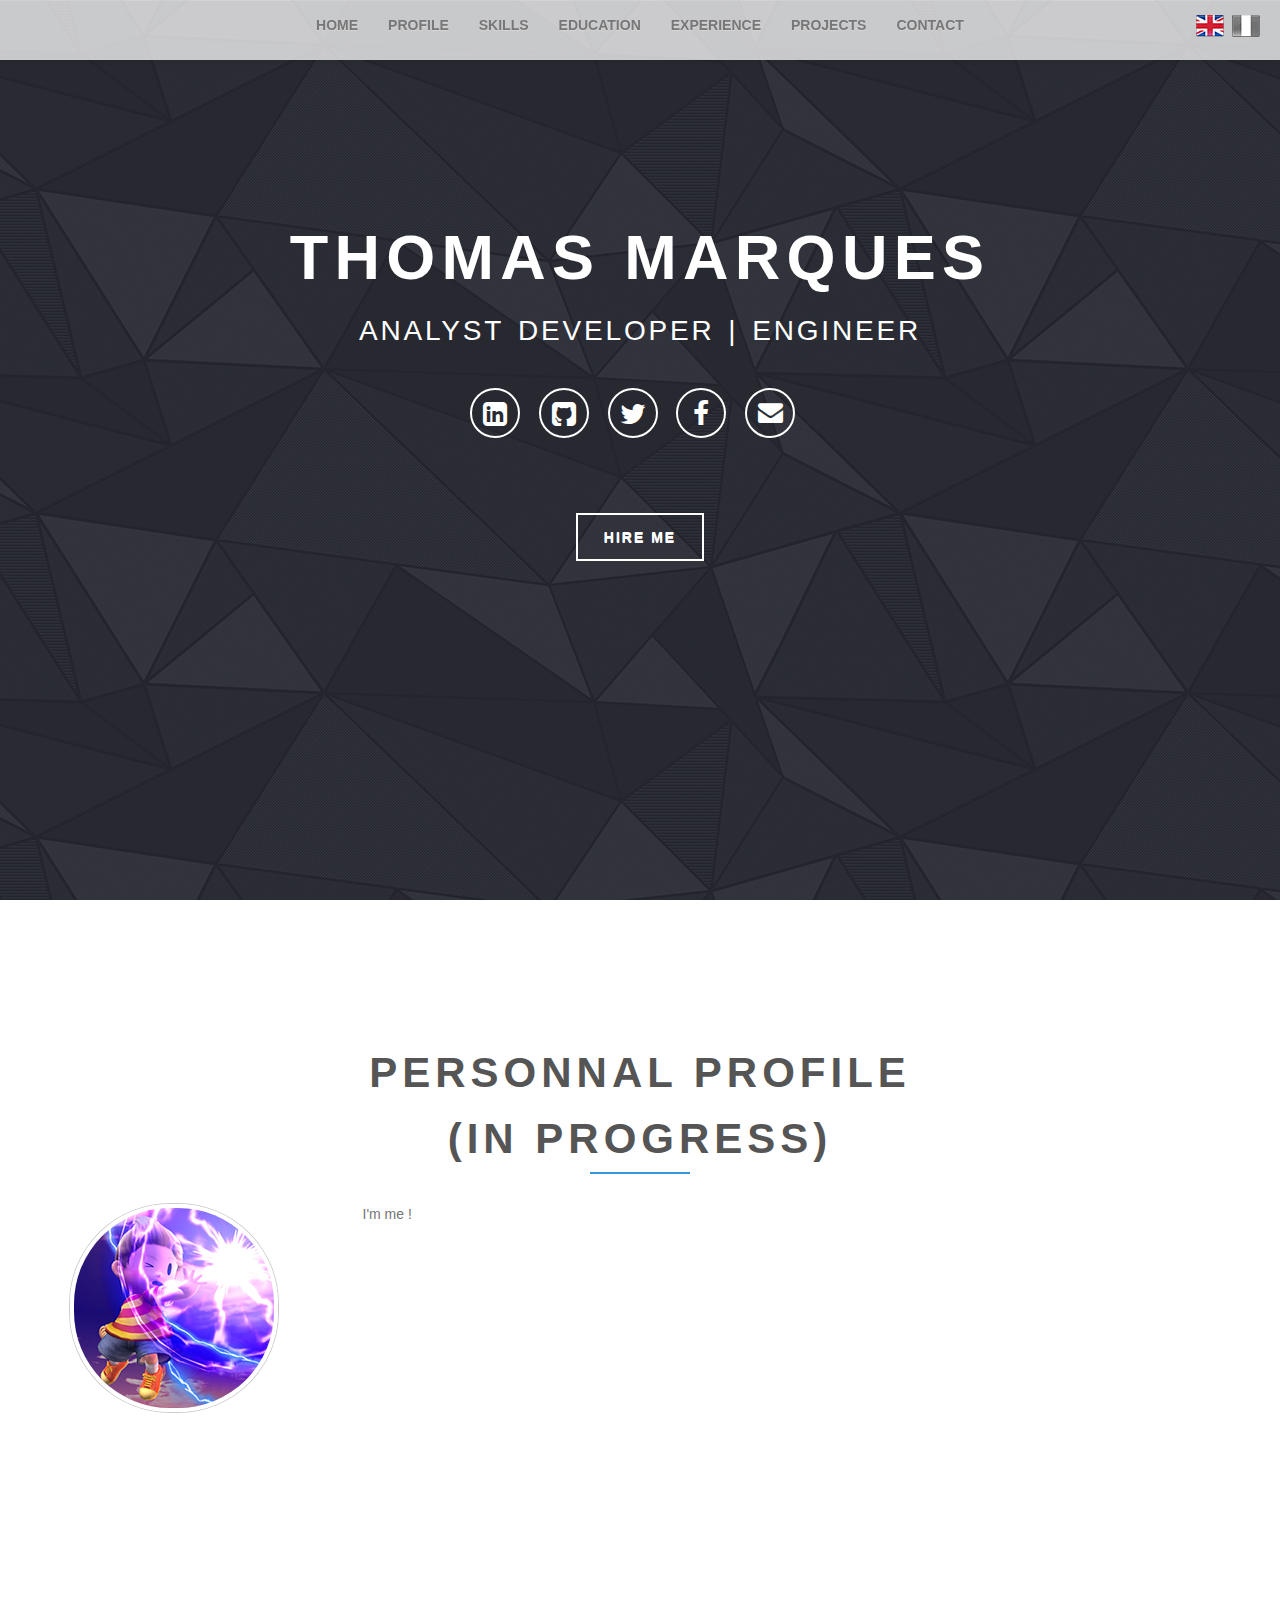
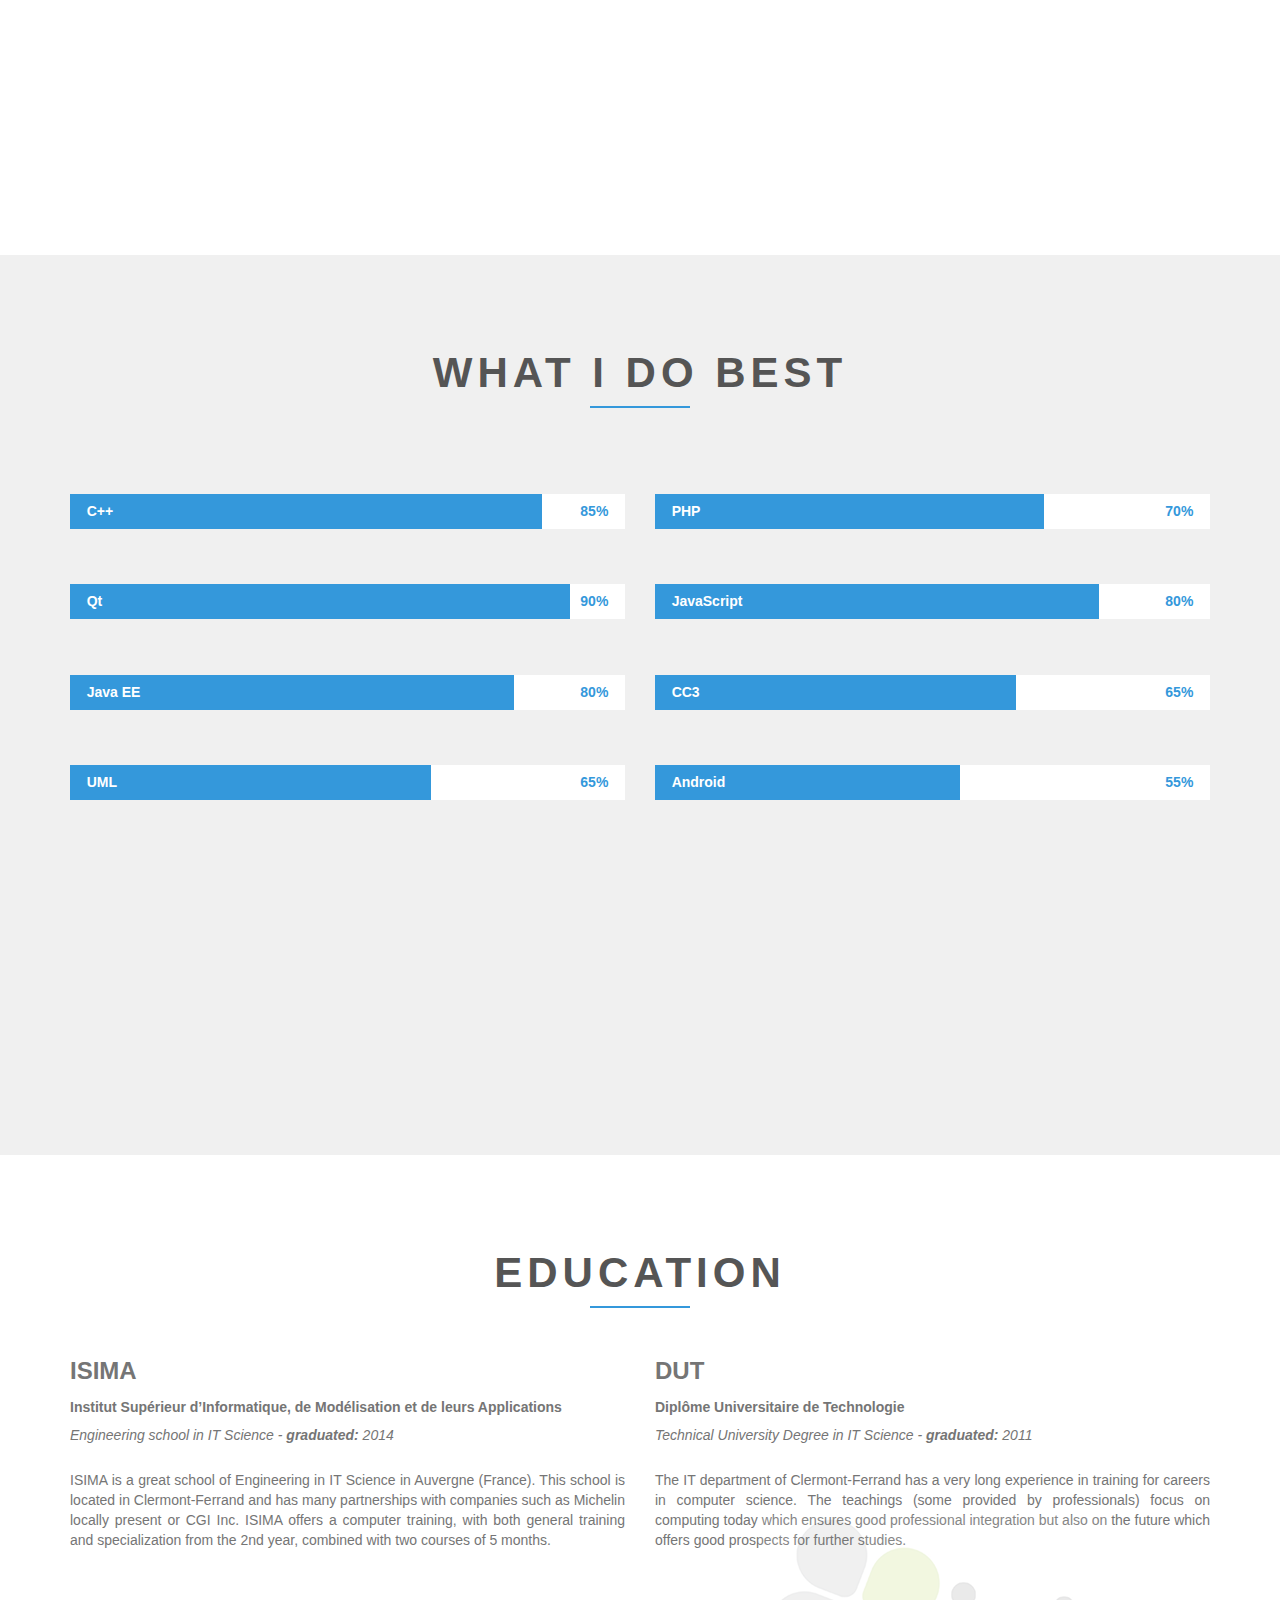
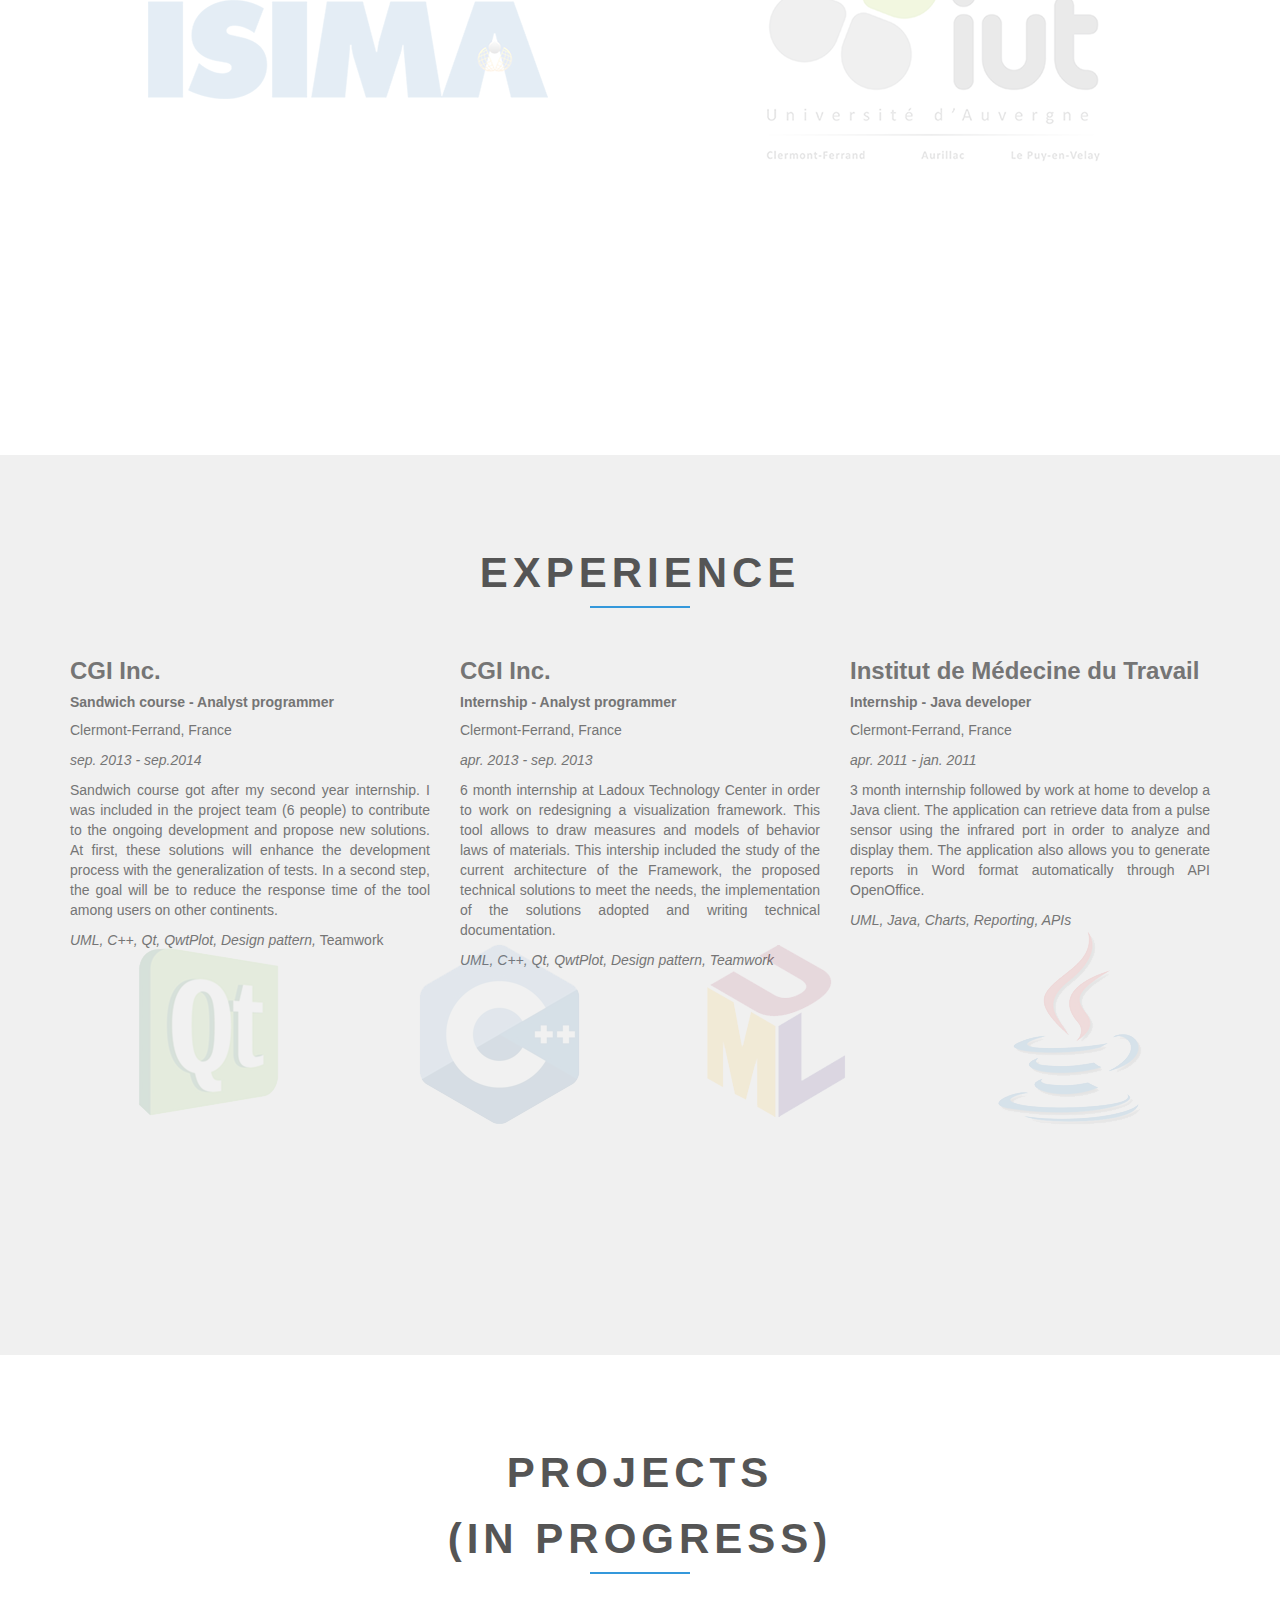
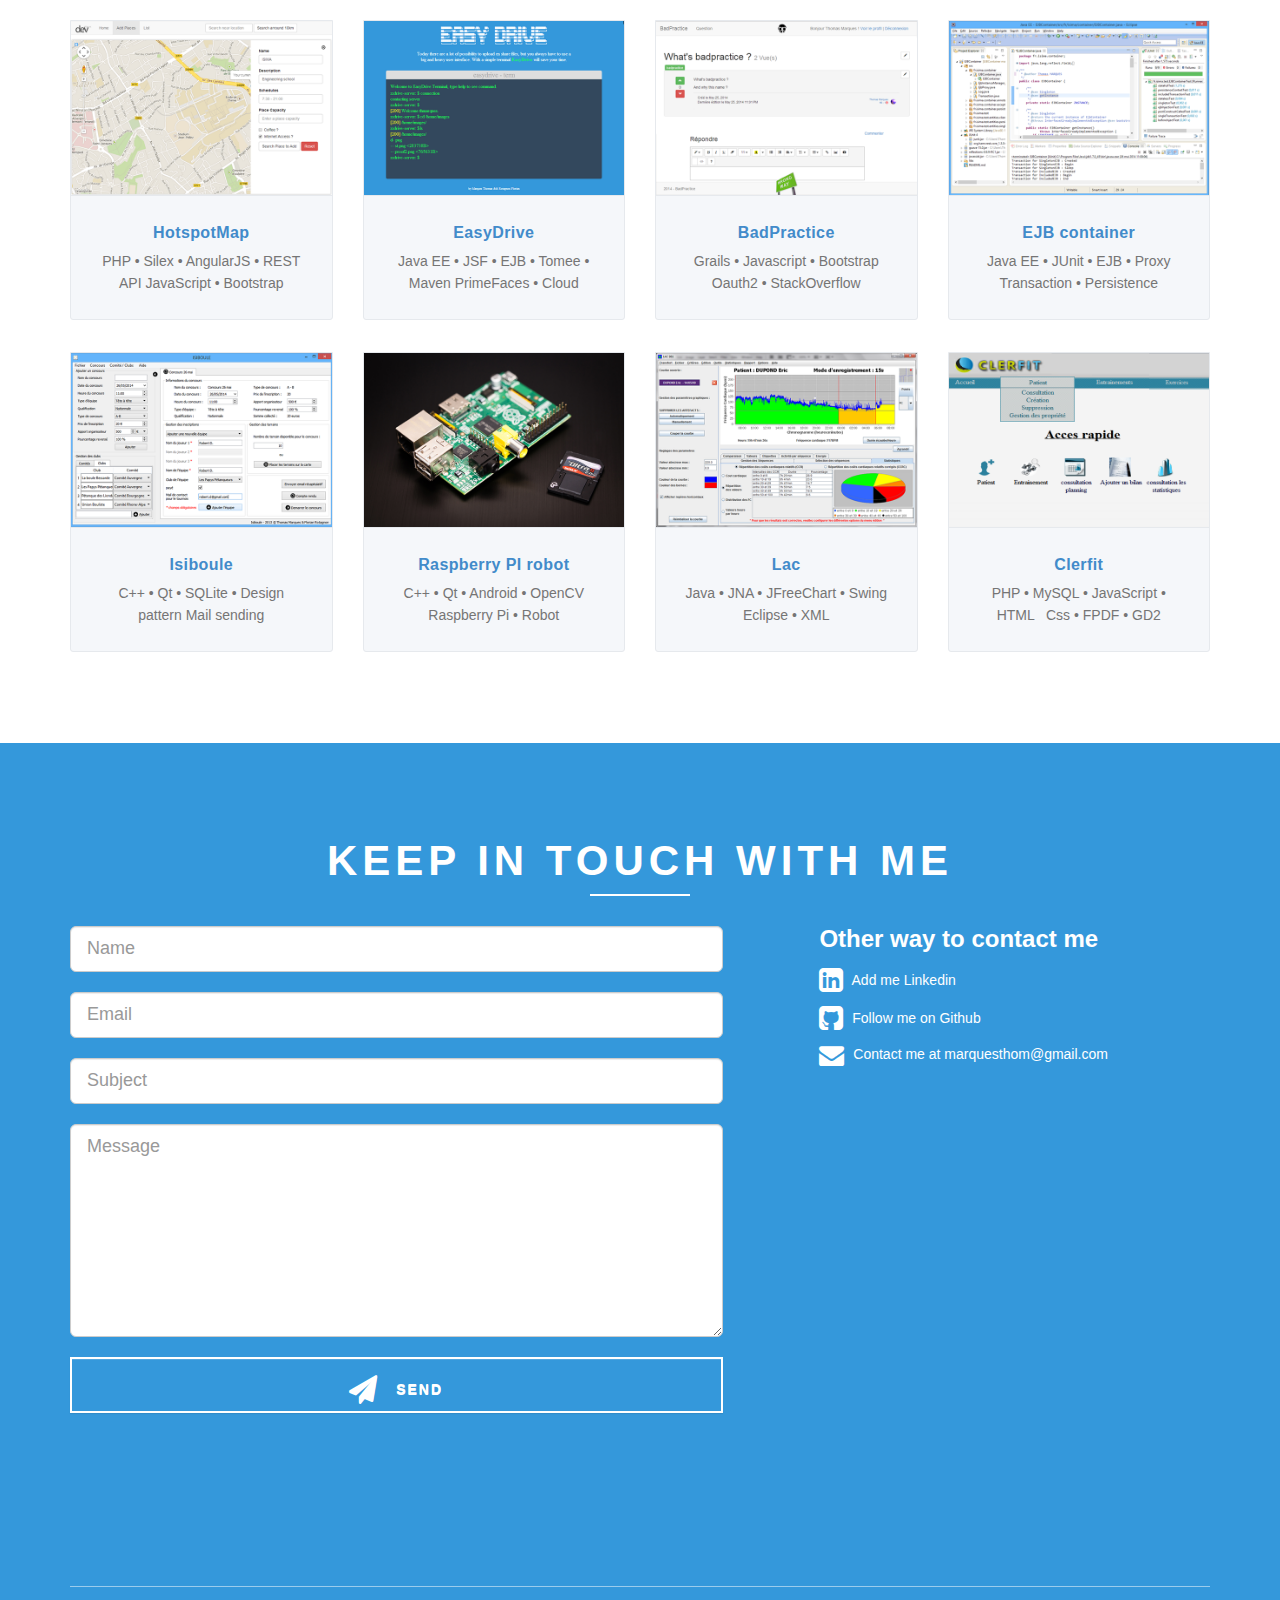
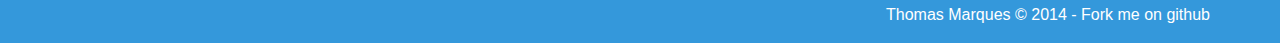
==== dev/index.html @ 4f11fabb "Adding author link for Clerfit and LAC project and organization dev/prod." ====
<html>
    <head>
        <meta http-equiv="Content-Type" content="text/html; charset=UTF-8">
        <meta charset="utf-8">
        <title>Thomas Marques</title>
        <meta name="description" content="// TODO description">
        <meta name="viewport" content="width=device-width, initial-scale=1">
        <meta name="author" content="Thomas Marques">

        <link href="css/bootstrap.min.css" rel="stylesheet" type="text/css">
        <link href="css/bootstrap-theme.min.css" rel="stylesheet" type="text/css">
        <link href="css/font-awesome.min.css" rel="stylesheet" type="text/css">
        <link href="css/font-face.css" rel="stylesheet" type="text/css">
        <link href="css/magnific-popup.min.css" rel="stylesheet" type="text/css">
        <link href="css/style.css" rel="stylesheet" type="text/css">
    </head>
    <body>
        <div id="undefined-sticky-wrapper" class="sticky-wrapper">
            <div class="navbar navbar-default navbar-static-top" role="navigation">
                <div class="container">
                    <button type="button" class="navbar-toggle collapsed" data-toggle="collapse" data-target=".navbar-collapse">
                        <span class="sr-only">Toggle navigation</span>
                        <span class="icon-bar"></span>
                        <span class="icon-bar"></span>
                        <span class="icon-bar"></span>
                    </button>
                </div>
                <div class="navbar-collapse collapse">
                    <ul class="nav navbar-nav" id="main-menu">
                        <li><a href="#page-welcome" class="i18n" i18n-key="home-menu">Home</a></li>
                        <li><a href="#page-profile" class="i18n" i18n-key="profile-menu">Profile</a></li>
                        <li><a href="#page-skills" class="i18n" i18n-key="skills-menu">Skills</a></li>
                        <li><a href="#page-education" class="i18n" i18n-key="education-menu">Education</a></li>
                        <li><a href="#page-experience" class="i18n" i18n-key="experience-menu">Experience</a></li>
                        <li><a href="#page-projects" class="i18n" i18n-key="project-menu">Projects</a></li>
                        <li><a href="#page-contact" class="i18n" i18n-key="contact-menu">Contact</a></li>
                    </ul>
                </div>
                <span class="language-selector">
                    <ul class="langage">
                        <li><a title="English" class="i18n-language-selector english-flag to-fade" value="en">English</a></li>
                        <li><a title="Français" class="i18n-language-selector french-flag to-fade off" value="fr">Français</a></li>
                    </ul>
                </span>
            </div>
        </div>
        <section id="page-welcome" class="page-welcome">
            <div class="container">
                <header class="centered">
                    <h1>Thomas Marques</h1>
                    <div class="profession-header">
                        <span class="i18n" i18n-key="profession-analyst">Analyst</span>
                        <span class="i18n" i18n-key="profession-programmer">developer</span>
                        <span class="profession-pipe to-fade">|</span>
                        <span class="i18n" i18n-key="profession-engineer">Engineer</span>
                    </div>
                </header>
                <div class="social-icons">
                    <a href="https://www.linkedin.com/pub/thomas-marques/85/520/961" target="_blank" class="btn btn-round btn-clear btn-linkedin"><i class="fa fa-linkedin-square"></i></a>
                    <a href="https://github.com/ThomasMarques" target="_blank" class="btn btn-round btn-clear btn-github"><i class="fa fa-github-square"></i></a>
                    <a href="https://twitter.com/thm4rques" target="_blank" class="btn btn-round btn-clear btn-twitter"><i class="fa fa-twitter"></i></a>
                    <a href="https://www.facebook.com/thoumasch" target="_blank" class="btn btn-round btn-clear btn-facebook"><i class="fa fa-facebook"></i></a>
                    <a href="mailto:marquesthom@gmail.com" target="_blank" class="btn btn-round btn-clear btn-mail"><i class="fa fa-envelope"></i></a>
                </div>
                <a href="#page-contact" class="btn btn-default hire-me to-fade"><span class="i18n" i18n-key="hire-me-header">Hire me</span></a>
            </div>
        </section>

        <section id="page-profile" class="page-profile">
            <div class="container">
                <header class="section-header">
                    <h2 class="section-title i18n" i18n-key="personnal-profile">Personnal profile</h2>
                    <h3 class="section-title" >(in progress)</h3>
                    <div class="spacer to-fade"></div>
                </header>
                <div class="row">
                    <div class="col-md-3">
                        <div class="profile"><img src="../images/profile.png" alt="profile" /></div> 
                    </div>
                    <div class="col-md-9">
                        <p class="i18n" i18n-key="personnal-description">I'm me !</p>
                    </div>
                </div>
            </div> 
        </section>

        <section id="page-skills" class="page-skills">
            <div class="container">
                <header class="section-header">
                    <h2 class="section-title i18n" i18n-key="skills-title">What I do best</h2>
                    <div class="spacer to-fade"></div>
                </header>
                <div class="row">
                    <div class="col-md-6">
                        <li class="custom-progress">
                            <div class="custom-progress-bar begin" style="width: 85%;">
                                C++
                            </div>
                            <div class="custom-progress-bar end" style="width: 15%;">
                                85%
                            </div>
                        </li>
                        <li class="custom-progress">
                            <div class="custom-progress-bar begin" style="width: 90%;">
                                Qt
                            </div>
                            <div class="custom-progress-bar end" style="width: 10%;">
                                90%
                            </div>
                        </li>
                        <li class="custom-progress">
                            <div class="custom-progress-bar begin" style="width: 80%;">
                                Java EE
                            </div>
                            <div class="custom-progress-bar end" style="width: 20%;">
                                80%
                            </div>
                        </li>
                        <li class="custom-progress">
                            <div class="custom-progress-bar begin" style="width: 65%;">
                                UML
                            </div>
                            <div class="custom-progress-bar end" style="width: 35%;">
                                65%
                            </div>
                        </li>
                    </div>
                    <div class="col-md-6">
                        <li class="custom-progress">
                            <div class="custom-progress-bar begin" style="width: 70%;">
                                PHP
                            </div>
                            <div class="custom-progress-bar end" style="width: 30%;">
                                70%
                            </div>
                        </li>
                        <li class="custom-progress">
                            <div class="custom-progress-bar begin" style="width: 80%;">
                                JavaScript
                            </div>
                            <div class="custom-progress-bar end" style="width: 20%;">
                                80%
                            </div>
                        </li>
                        <li class="custom-progress">
                            <div class="custom-progress-bar begin" style="width: 65%;">
                                CC3
                            </div>
                            <div class="custom-progress-bar end" style="width: 35%;">
                                65%
                            </div>
                        </li>
                        <li class="custom-progress">
                            <div class="custom-progress-bar begin" style="width: 55%;">
                                Android
                            </div>
                            <div class="custom-progress-bar end" style="width: 45%;">
                                55%
                            </div>
                        </li>
                    </div>
                </div>
            </div>
        </section>

        <section id="page-education" class="page-education">
            <div class="container">
                <header class="section-header">
                    <h2 class="section-title i18n" i18n-key="education-title">Education</h2>
                    <div class="spacer to-fade"></div>
                </header>
                <div class="row">
                    <div class="col-md-6">
                        <article class="education">
                            <header>
                                <h3 class="to-fade">ISIMA</h3>
                                <h5 class="to-fade">Institut Supérieur d’Informatique, de Modélisation et de leurs Applications</h5>
                                <p class="graduated-date to-fade"><span class="i18n" i18n-key="engineering-school">Engineering school in IT Science</span> - <strong><span class="i18n" i18n-key="graduated">graduated</span>:</strong> 2014</p>
                            </header>
                            <p class="i18n" i18n-key="engineering-school-desc">ISIMA is a great school of Engineering in IT Science in Auvergne (France). This school is located in Clermont-Ferrand and has many partnerships with companies such as Michelin locally present or CGI Inc. ISIMA offers a computer training, with both general training and specialization from the 2nd year, combined with two courses of 5 months.</p>
                            <img src="../images/isima-logo.png" alt="" class="isima to-fade" />
                        </article>
                    </div>
                    <div class="col-md-6">
                        <article class="education">
                            <header>
                                <h3 class="to-fade">DUT</h3>
                                <h5 class="to-fade">Diplôme Universitaire de Technologie</h5>
                                <p class="graduated-date to-fade"><span class="i18n" i18n-key="IT-degree">Technical University Degree in IT Science</span> - <strong><span class="i18n" i18n-key="graduated">graduated</span>:</strong> 2011</p>
                            </header>
                            <p class="i18n" i18n-key="IT-degree-description">The IT department of Clermont-Ferrand has a very long experience in training for careers in computer science. The teachings (some provided by professionals) focus on computing today which ensures good professional integration but also on the future which offers good prospects for further studies.</p>
                            <img src="../images/iut-logo.png" alt="" class="iut to-fade" />
                        </article>
                    </div>

                </div>
            </div>
        </section>

        <section id="page-experience" class="page-experience">
            <div class="container">
                <header class="section-header">
                    <h2 class="section-title i18n" i18n-key="experience-title">Experience</h2>
                    <div class="spacer to-fade"></div>
                </header>
                <div class="row">
                    <div class="col-md-4">
                        <article class="experience">
                            <header>
                                <h3 class="to-fade">CGI Inc.</h3>
                                <h5 class="to-fade"><span class="i18n" i18n-key="sandwich-course">Sandwich course</span> - <span class="i18n" i18n-key="job-designation">Analyst programmer</span></h5>
                                <p class="to-fade">
                                    Clermont-Ferrand, France
                                </p>
                                <p class="to-fade">
                                    <i><span class="i18n" i18n-key="september">sep.</span> <span class="to-fade">2013 -</span> <span class="i18n" i18n-key="september">sep.</span><span class="to-fade">2014</span></i>
                                </p>
                            </header>
                            <p class="to-fade">
                                <span class="i18n" i18n-key="sandwich-course-desc">Sandwich course got after my second year internship. I was included in the project team (6 people) to contribute to the ongoing development and propose new solutions. At first, these solutions will enhance the development process with the generalization of tests. In a second step, the goal will be to reduce the response time of the tool among users on other continents.</span>
                            </p>
                            <p class="key-words to-fade">
                                <i>UML, C++, Qt, QwtPlot, Design pattern, </i><span class="i18n" i18n-key="teamwork">Teamwork</span></p>
                        </article>
                    </div>
                    <div class="col-md-4">
                        <article class="experience">
                            <header>
                                <h3 class="to-fade">CGI Inc.</h3>
                                <h5 class="to-fade"><span class="i18n" i18n-key="internship">Internship</span> - <span class="i18n" i18n-key="job-designation">Analyst programmer</span></h5>
                                <p class="to-fade">
                                    Clermont-Ferrand, France
                                </p>
                                <p class="to-fade">
                                    <i><span class="i18n" i18n-key="april">apr.</span> <span class="to-fade">2013 -</span> <span class="i18n" i18n-key="september">sep.</span> <span class="to-fade">2013</span></i>
                                </p>
                            </header>
                            <p>
                                <span class="i18n" i18n-key="internship-zz-desc">6 month internship at Ladoux Technology Center in order to work on redesigning a visualization framework. This tool allows to draw measures and models of behavior laws of materials. This intership included the study of the current architecture of the Framework, the proposed technical solutions to meet the needs, the implementation of the solutions adopted and writing technical documentation.</span>
                            </p>
                            <p class="key-words to-fade">
                                <i>UML, C++, Qt, QwtPlot, Design pattern, </i><i class="i18n" i18n-key="teamwork">Teamwork</i>
                            </p>
                        </article>
                    </div>
                    <div class="col-md-4">
                        <article class="experience">
                            <header>
                                <h3 class="to-fade">Institut de Médecine du Travail</h3>
                                <h5 class="to-fade"><span class="i18n" i18n-key="internship">Internship</span> - <span class="i18n" i18n-key="job-internship">Java developer</span></h5>
                                <p class="to-fade">
                                    Clermont-Ferrand, France
                                </p>
                                <p class="to-fade">
                                    <i><span class="i18n" i18n-key="april">apr</span> <span class="to-fade">2011 -</span> <span class="i18n" i18n-key="january">jan.</span> <span class="to-fade">2011</span></i>
                                </p>
                            </header>
                            <p class="i18n" i18n-key="internship-dut-desc">3 month internship followed by work at home to develop a Java client. The application can retrieve data from a pulse sensor using the infrared port in order to analyze and display them. The application also allows you to generate reports in Word format automatically through API OpenOffice.</p>
                            <p class="key-words to-fade">
                                <i>UML, Java, Charts, Reporting, APIs</i>
                            </p>
                        </article>
                    </div>
                    <div class="col-md-12 logo-techno">
                        <div class="logo-techno-sous-div">
                            <img src="../images/qt-logo.png" alt="" class="qt to-fade" />
                        </div>
                        <div class="logo-techno-sous-div">
                            <img src="../images/c++-logo.png" alt="" class="cpp left to-fade" />
                        </div>
                        <div class="logo-techno-sous-div">
                            <img src="../images/uml-logo.png" alt="" class="uml right to-fade" />
                        </div>
                        <div class="logo-techno-sous-div">
                            <img src="../images/java-logo.png" alt="" class="java to-fade" />
                        </div>
                    </div>
                </div>
            </div>
        </section>

        <section id="page-projects" class="page-projects">
            <div class="container">
                <header class="section-header">
                    <h2 class="section-title i18n" i18n-key="project-menu">Projects</h2>
                    <h3 class="section-title" >(in progress)</h3>
                    <div class="spacer to-fade"></div>
                </header>
                <div class="row">
                    <div class="projects projects-title">
                        <!-- ------- HOTSPOTMAP PROJECT ------- -->
                        <div class="col-md-3 col-xs-6">
                            <div class="cube hotspotmap">
                                <div class="link-img">
                                    <a onclick="changProject('hotspotmap')" >
                                        <img src="../images/projects/thumbs/hotspotmap.png" alt="hotspotmap" />
                                        <span class="search-icon"><span></span><i class="fa fa-search"></i></span>
                                    </a>
                                </div>
                                <div class="infos">
                                    <a onclick="changProject('hotspotmap')">
                                        <h4>HotspotMap</h4>
                                    </a>
                                    <p>PHP • Silex • AngularJS • REST API JavaScript • Bootstrap</p>
                                </div>
                            </div>
                        </div>

                        <!-- ------- EASY DRIVE PROJECT ------- -->
                        <div class="col-md-3 col-xs-6">
                            <div class="cube easydrive">
                                <div class="link-img">
                                    <a onclick="changProject('easydrive')" >
                                        <img src="../images/projects/thumbs/easydrive.png" alt="easydrive" />
                                        <span class="search-icon"><span></span><i class="fa fa-search"></i></span>
                                    </a>
                                </div>
                                <div class="infos">
                                    <a onclick="changProject('easydrive')">
                                        <h4>EasyDrive</h4>
                                    </a>
                                    <p>Java EE • JSF • EJB • Tomee • Maven PrimeFaces • Cloud</p>
                                </div>
                            </div>
                        </div>

                        <!-- ------- BADPRACTICE PROJECT ------- -->
                        <div class="col-md-3 col-xs-6">
                            <div class="cube badpractice">
                                <div class="link-img">
                                    <a onclick="changProject('badpractice')" >
                                        <img src="../images/projects/thumbs/badpractice.png" alt="badpractice" />
                                        <span class="search-icon"><span></span><i class="fa fa-search"></i></span>
                                    </a>
                                </div>
                                <div class="infos">
                                    <a onclick="changProject('badpractice')">
                                        <h4>BadPractice</h4>
                                    </a>
                                    <p>Grails • Javascript • Bootstrap Oauth2 • StackOverflow</p>
                                </div>
                            </div>
                        </div>

                        <!-- ------- EJB CONTAINER PROJECT ------- -->
                        <div class="col-md-3 col-xs-6">
                            <div class="cube ejbcontainer">
                                <div class="link-img">
                                    <a onclick="changProject('ejbcontainer')" >
                                        <img src="../images/projects/thumbs/ejbcontainer.png" alt="ejbcontainer" />
                                        <span class="search-icon"><span></span><i class="fa fa-search"></i></span>
                                    </a>
                                </div>
                                <div class="infos">
                                    <a onclick="changProject('ejbcontainer')">
                                        <h4>EJB container</h4>
                                    </a>
                                    <p>Java EE • JUnit • EJB • Proxy Transaction • Persistence</p>
                                </div>
                            </div>
                        </div>

                        <!-- ------- ISIBOULE PROJECT ------- -->
                        <div class="col-md-3 col-xs-6">
                            <div class="cube isiboule">
                                <div class="link-img">
                                    <a onclick="changProject('isiboule')" >
                                        <img src="../images/projects/thumbs/isiboule.png" alt="isiboule" />
                                        <span class="search-icon"><span></span><i class="fa fa-search"></i></span>
                                    </a>
                                </div>
                                <div class="infos">
                                    <a onclick="changProject('isiboule')">
                                        <h4>Isiboule</h4>
                                    </a>
                                    <p>C++ • Qt • SQLite • Design pattern Mail sending</p>
                                </div>
                            </div>
                        </div>

                        <!-- ------- RASPBERRY PROJECT ------- -->
                        <div class="col-md-3 col-xs-6">
                            <div class="cube raspberry">
                                <div class="link-img">
                                    <a onclick="changProject('raspberry')" >
                                        <img src="../images/projects/thumbs/raspberry.png" alt="raspberry" />
                                        <span class="search-icon"><span></span><i class="fa fa-search"></i></span>
                                    </a>
                                </div>
                                <div class="infos">
                                    <a onclick="changProject('raspberry')">
                                        <h4>Raspberry PI robot</h4>
                                    </a>
                                    <p>C++ • Qt • Android • OpenCV Raspberry Pi • Robot</p>
                                </div>
                            </div>
                        </div>

                        <!-- ------- LAC PROJECT ------- -->
                        <div class="col-md-3 col-xs-6">
                            <div class="cube lac">
                                <div class="link-img">
                                    <a onclick="changProject('lac')" >
                                        <img src="../images/projects/thumbs/lac.png" alt="lac" />
                                        <span class="search-icon"><span></span><i class="fa fa-search"></i></span>
                                    </a>
                                </div>
                                <div class="infos">
                                    <a onclick="changProject('lac')">
                                        <h4>Lac</h4>
                                    </a>
                                    <p>Java • JNA • JFreeChart • Swing Eclipse • XML</p>
                                </div>
                            </div>
                        </div>

                        <!-- ------- CLERFIT PROJECT ------- -->
                        <div class="col-md-3 col-xs-6">
                            <div class="cube clerfit">
                                <div class="link-img">
                                    <a onclick="changProject('clerfit')" >
                                        <img src="../images/projects/thumbs/clerfit.png" alt="clerfit" />
                                        <span class="search-icon"><span></span><i class="fa fa-search"></i></span>
                                    </a>
                                </div>
                                <div class="infos">
                                    <a onclick="changProject('clerfit')">
                                        <h4>Clerfit</h4>
                                    </a>
                                    <p>PHP • MySQL • JavaScript •  HTML &nbsp; Css • FPDF • GD2</p>
                                </div>
                            </div>
                        </div>
                    </div>
                </div>
                <div class="row projects-desc" >
                    
                    <!-- --------------------------- -->
                    <!-- --------------------------- -->
                    <!-- ---- HotspotMap PROJECT --- -->
                    <!-- --------------------------- -->
                    <!-- --------------------------- -->
                    <div class="hotspotmap chidden hidden" >
                        <div class="col-md-4 magnific-popup">
                            <a href="../images/projects/hotspotmap-home.png">
                                <img src="../images/projects/hotspotmap-home-small.png" alt="hotspotmap-home-small.png" />
                            </a>
                            <hr/>
                            <a href="../images/hotspotmap-add.png">
                                <img src="../images/projects/hotspotmap-add-small.png" alt="hotspotmap-add-small.png" />
                            </a>
                        </div>
                        <div class="col-md-8">
                            <h3>HotspotMap</h3>
                            <p class="i18n" i18n-key="hotspotmap-first-desc"></p>
                            <p class="i18n" i18n-key="hotspotmap-second-desc"></p>
                            <div class="project-infos">
                                <p class="project-info">
                                    <span class="i18n dark" i18n-key="date"></span>
                                    <span class="to-fade">mar. 2014</span>
                                </p>
                                <p class="project-info">
                                    <span class="i18n dark" i18n-key="place"></span>
                                    <span class="to-fade">ISIMA, Clermont-Ferrand, France</span>
                                </p>
                                <p class="project-info">
                                    <span class="i18n dark" i18n-key="authors"></span>
                                    <a class="to-fade" href="https://github.com/Aleanar" target="_blank">Alexandre Mottet</a> <span class="i18n" i18n-key="and"></span> <a class="to-fade" href="https://github.com/ThomasMarques" target="_blank">Thomas Marques</a>
                                </p>
                                <p class="project-info">
                                    <span class="i18n dark" i18n-key="sources"></span>
                                    <a class="to-fade" href="https://github.com/ThomasMarques/HotspotMap" target="_blank" >https://github.com/ThomasMarques/HotspotMap</a>
                                </p>
                                <a onclick="hideProject('hotspotmap')" class="btn btn-default goback to-fade">
                                    <i class="fa fa-long-arrow-left"></i>
                                    <span class="i18n" i18n-key="go-back"></span>
                                </a>
                            </div>
                        </div>
                    </div>
                    
                    <!-- --------------------------- -->
                    <!-- --------------------------- -->
                    <!-- ---- EasyDrive PROJECT --- -->
                    <!-- --------------------------- -->
                    <!-- --------------------------- -->
                    <div class="easydrive chidden hidden" >
                        <div class="col-md-4 magnific-popup">
                            <a href="../images/projects/easydrive-push.png">
                                <img src="../images/projects/easydrive-push.png" alt="easydrive-push" />
                            </a>
                            <hr/>
                            <a href="../images/projects/easydrive-term.png">
                                <img src="../images/projects/easydrive-term.png" alt="easydrive-term" />
                            </a>
                        </div>
                        <div class="col-md-8">
                            <h3>EasyDrive</h3>
                            <p class="i18n" i18n-key="easydrive-first-desc"></p>
                            <p class="i18n" i18n-key="easydrive-second-desc"></p>
                            <div class="project-infos">
                                <p class="project-info">
                                    <span class="i18n dark" i18n-key="date"></span>
                                    <span class="to-fade">mar. 2014</span>
                                </p>
                                <p class="project-info">
                                    <span class="i18n dark" i18n-key="place"></span>
                                    <span class="to-fade">ISIMA, Clermont-Ferrand, France</span>
                                </p>
                                <p class="project-info">
                                    <span class="i18n dark" i18n-key="authors"></span>
                                    <a class="to-fade" href="https://github.com/k-yak" target="_blank">Florian Rotagnon</a> <span class="i18n" i18n-key="and"></span> <a class="to-fade" href="https://github.com/ThomasMarques" target="_blank">Thomas Marques</a>
                                </p>
                                <p class="project-info">
                                    <span class="i18n dark" i18n-key="sources"></span>
                                    <a class="to-fade" href="https://github.com/ThomasMarques/EasyDrive" target="_blank" >https://github.com/ThomasMarques/HotspotMap</a>
                                </p>
                                <a onclick="hideProject('easydrive')" class="btn btn-default goback to-fade">
                                    <i class="fa fa-long-arrow-left"></i>
                                    <span class="i18n" i18n-key="go-back"></span>
                                </a>
                            </div>
                        </div>
                    </div>
                    
                    <!-- --------------------------- -->
                    <!-- --------------------------- -->
                    <!-- ---- BadPractice PROJECT --- -->
                    <!-- --------------------------- -->
                    <!-- --------------------------- -->
                    <div class="badpractice chidden hidden" >
                        <div class="col-md-4 magnific-popup">
                            <a href="../images/projects/badpractice.png">
                                <img src="../images/projects/badpractice.png" alt="badpractice.png" />
                            </a>
                        </div>
                        <div class="col-md-8">
                            <h3>BadPractice</h3>
                            <p class="i18n" i18n-key="badpractice-first-desc"></p>
                            <p class="i18n" i18n-key="badpractice-second-desc"></p>
                            <div class="project-infos">
                                <p class="project-info">
                                    <span class="i18n dark" i18n-key="date"></span>
                                    <span class="to-fade">jan. 2014</span>
                                </p>
                                <p class="project-info">
                                    <span class="i18n dark" i18n-key="place"></span>
                                    <span class="to-fade">ISIMA, Clermont-Ferrand, France</span>
                                </p>
                                <p class="project-info">
                                    <span class="i18n dark" i18n-key="authors"></span>
                                    <a class="to-fade" href="https://github.com/Aleanar" target="_blank">Alexandre Mottet</a> <span class="i18n" i18n-key="and"></span> <a class="to-fade" href="https://github.com/ThomasMarques" target="_blank">Thomas Marques</a>
                                </p>
                                <p class="project-info">
                                    <span class="i18n dark" i18n-key="sources"></span>
                                    <a class="to-fade" href="https://bitbucket.org/Aleanar/badpractice" target="_blank" >https://bitbucket.org/Aleanar/badpractice</a>
                                </p>
                                <a onclick="hideProject('badpractice')" class="btn btn-default goback to-fade">
                                    <i class="fa fa-long-arrow-left"></i>
                                    <span class="i18n" i18n-key="go-back"></span>
                                </a>
                            </div>
                        </div>
                    </div>
                    
                    <!-- --------------------------- -->
                    <!-- --------------------------- -->
                    <!-- ---- EJBContainer PROJECT --- -->
                    <!-- --------------------------- -->
                    <!-- --------------------------- -->
                    <div class="ejbcontainer chidden hidden" >
                        <div class="col-md-4 magnific-popup">
                            <a href="../images/projects/ejbcontainer.png">
                                <img src="../images/projects/ejbcontainer.png" alt="ejbcontainer.png" />
                            </a>
                        </div>
                        <div class="col-md-8">
                            <h3>EJBContainer</h3>
                            <p class="i18n" i18n-key="ejbcontainer-first-desc"></p>
                            <p class="i18n" i18n-key="ejbcontainer-second-desc"></p>
                            <div class="project-infos">
                                <p class="project-info">
                                    <span class="i18n dark" i18n-key="date"></span>
                                    <span class="to-fade">jan. 2014</span>
                                </p>
                                <p class="project-info">
                                    <span class="i18n dark" i18n-key="place"></span>
                                    <span class="to-fade">ISIMA, Clermont-Ferrand, France</span>
                                </p>
                                <p class="project-info">
                                    <span class="i18n dark" i18n-key="authors"></span>
                                    <a class="to-fade" href="https://github.com/ThomasMarques" target="_blank">Thomas Marques</a>
                                </p>
                                <p class="project-info">
                                    <span class="i18n dark" i18n-key="sources"></span>
                                    <a class="to-fade" href="https://github.com/ThomasMarques/EJBContainer" target="_blank" >https://github.com/ThomasMarques/EJBContainer</a>
                                </p>
                                <a onclick="hideProject('ejbcontainer')" class="btn btn-default goback to-fade">
                                    <i class="fa fa-long-arrow-left"></i>
                                    <span class="i18n" i18n-key="go-back"></span>
                                </a>
                            </div>
                        </div>
                    </div>
                    
                    <!-- --------------------------- -->
                    <!-- --------------------------- -->
                    <!-- ---- Isiboule PROJECT --- -->
                    <!-- --------------------------- -->
                    <!-- --------------------------- -->
                    <div class="isiboule chidden hidden" >
                        <div class="col-md-4 magnific-popup">
                            <a href="../images/projects/isiboule-tourn.png">
                                <img src="../images/projects/isiboule-tourn.png" alt="isiboule-tourn.png" />
                            </a>
                        </div>
                        <div class="col-md-8">
                            <h3>Isiboule</h3>
                            <p class="i18n" i18n-key="isiboule-first-desc"></p>
                            <p class="i18n" i18n-key="isiboule-second-desc"></p>
                            <div class="project-infos">
                                <p class="project-info">
                                    <span class="i18n dark" i18n-key="date"></span>
                                    <span class="to-fade">mar. 2013</span>
                                </p>
                                <p class="project-info">
                                    <span class="i18n dark" i18n-key="place"></span>
                                    <span class="to-fade">ISIMA, Clermont-Ferrand, France</span>
                                </p>
                                <p class="project-info">
                                    <span class="i18n dark" i18n-key="authors"></span>
                                    <a class="to-fade" href="https://github.com/k-yak" target="_blank">Florian Rotagnon</a> <span class="i18n" i18n-key="and"></span> <a class="to-fade" href="https://github.com/ThomasMarques" target="_blank">Thomas Marques</a>
                                </p>
                                <a onclick="hideProject('isiboule')" class="btn btn-default goback to-fade">
                                    <i class="fa fa-long-arrow-left"></i>
                                    <span class="i18n" i18n-key="go-back"></span>
                                </a>
                            </div>
                        </div>
                    </div>
                    
                    <!-- --------------------------- -->
                    <!-- --------------------------- -->
                    <!-- ---- Raspberry PROJECT --- -->
                    <!-- --------------------------- -->
                    <!-- --------------------------- -->
                    <div class="raspberry chidden hidden" >
                        <div class="col-md-4 magnific-popup">
                            <a href="../images/projects/raspberry.png">
                                <img src="../images/projects/raspberry-small.png" alt="raspberry.png" />
                            </a>
                            <iframe width="560" height="315" src="//www.youtube.com/embed/1C_zbBZSwMs" frameborder="0" allowfullscreen></iframe>
                        </div>
                        <div class="col-md-8">
                            <h3>Raspberry</h3>
                            <p class="i18n" i18n-key="raspberry-first-desc"></p>
                            <p class="i18n" i18n-key="raspberry-second-desc"></p>
                            <div class="project-infos">
                                <p class="project-info">
                                    <span class="i18n dark" i18n-key="date"></span>
                                    <span class="to-fade">2012</span>
                                </p>
                                <p class="project-info">
                                    <span class="i18n dark" i18n-key="place"></span>
                                    <span class="to-fade">ISIMA, Clermont-Ferrand, France</span>
                                </p>
                                <p class="project-info">
                                    <span class="i18n dark" i18n-key="authors"></span>
                                    <a class="to-fade" href="https://github.com/NitroG42" target="_blank">Thomas Coulange</a>, <a class="to-fade" href="https://github.com/Drusy" target="_blank">Kévin Renella</a>, <a class="to-fade" href="https://github.com/k-yak" target="_blank">Florian Rotagnon</a> <span class="i18n" i18n-key="and"></span> <a class="to-fade" href="https://github.com/ThomasMarques" target="_blank">Thomas Marques</a>
                                </p>
                                <a onclick="hideProject('raspberry')" class="btn btn-default goback to-fade">
                                    <i class="fa fa-long-arrow-left"></i>
                                    <span class="i18n" i18n-key="go-back"></span>
                                </a>
                            </div>
                        </div>
                    </div>
                    
                    <!-- --------------------------- -->
                    <!-- --------------------------- -->
                    <!-- ---- Lac PROJECT --- -->
                    <!-- --------------------------- -->
                    <!-- --------------------------- -->
                    <div class="lac chidden hidden" >
                        <div class="col-md-4 magnific-popup">
                            <a href="../images/projects/lac.png">
                                <img src="../images/projects/lac.png" alt="lac.png" />
                            </a>
                        </div>
                        <div class="col-md-8">
                            <h3>Lac</h3>
                            <p class="i18n" i18n-key="lac-first-desc"></p>
                            <p class="i18n" i18n-key="lac-second-desc"></p>
                            <div class="project-infos">
                                <p class="project-info">
                                    <span class="i18n dark" i18n-key="date"></span>
                                    <span class="to-fade">2011 - 2012</span>
                                </p>
                                <p class="project-info">
                                    <span class="i18n dark" i18n-key="place"></span>
                                    <span class="to-fade">IUT informatique Clermont-Ferrand</span>
                                </p>
                                <p class="project-info">
                                    <span class="i18n dark" i18n-key="authors"></span>
                                    Julien Breuil <span class="i18n" i18n-key="and"></span> <a class="to-fade" href="https://github.com/ThomasMarques" target="_blank">Thomas Marques</a>
                                </p>
                                <a onclick="hideProject('lac')" class="btn btn-default goback to-fade">
                                    <i class="fa fa-long-arrow-left"></i>
                                    <span class="i18n" i18n-key="go-back"></span>
                                </a>
                            </div>
                        </div>
                    </div>
                    
                    <!-- --------------------------- -->
                    <!-- --------------------------- -->
                    <!-- ---- Clerfit PROJECT --- -->
                    <!-- --------------------------- -->
                    <!-- --------------------------- -->
                    <div class="clerfit chidden hidden" >
                        <div class="col-md-4 magnific-popup">
                            <a href="../images/projects/clerfit.png">
                                <img src="../images/projects/clerfit.png" alt="clerfit.png" />
                            </a>
                        </div>
                        <div class="col-md-8">
                            <h3>Lac</h3>
                            <p class="i18n" i18n-key="clerfit-first-desc"></p>
                            <p class="i18n" i18n-key="clerfit-second-desc"></p>
                            <div class="project-infos">
                                <p class="project-info">
                                    <span class="i18n dark" i18n-key="date"></span>
                                    <span class="to-fade">2010 - 2011</span>
                                </p>
                                <p class="project-info">
                                    <span class="i18n dark" i18n-key="place"></span>
                                    <span class="to-fade">IUT informatique Clermont-Ferrand</span>
                                </p>
                                <p class="project-info">
                                    <span class="i18n dark" i18n-key="authors"></span>
                                    Clémence Pera <span class="i18n" i18n-key="and"></span> <a class="to-fade" href="https://github.com/ThomasMarques" target="_blank">Thomas Marques</a>
                                </p>
                                <a onclick="hideProject('clerfit')" class="btn btn-default goback to-fade">
                                    <i class="fa fa-long-arrow-left"></i>
                                    <span class="i18n" i18n-key="go-back"></span>
                                </a>
                            </div>
                        </div>
                    </div>
                    
                </div>
            </div>
        </section>

        <section id="page-contact" class="page-contact">
            <div class="container">
                <header class="section-header">
                    <h2 class="section-title i18n" i18n-key="contact-title">Keep in touch with me</h2>
                    <div class="spacer to-fade"></div>
                </header>
                <div class="row">
                    <div class="col-md-7">
                        <form class="form-horizontal" id="contact-form" method="post" target="http://fc.isima.fr/~marquest/mail.php">
                            <div class="control-group">
                                <div class="controls">
                                    <input type="text" name="name" id="name" placeholder="Name" class="form-control input-lg ">
                                </div>
                                <div class="control-group">
                                    <div class="controls">
                                        <input type="mail" name="email" id="email" placeholder="Email" class="form-control input-lg">
                                    </div>
                                </div>
                                <div class="control-group">
                                    <div class="controls">
                                        <input type="text" name="subject" id="subject" placeholder="Subject" class="form-control input-lg">
                                    </div>
                                </div>
                            </div>
                            <div class="control-group">
                                <div class="controls">
                                    <textarea name="message" id="message" rows="8" class="form-control input-lg" placeholder="Message"></textarea>
                                </div>
                            </div>
                            <div class="form-actions">
                                <button type="submit" class="btn btn-default btn-lg btn-block send to-fade" id="contact-button"><i class="fa fa-paper-plane"></i>&nbsp; <span class="i18n" i18n-key="send">Send</span></button>
                                <button disabled="disabled" class="btn btn-default btn-lg btn-block send to-fade hidden" id="contact-button-sending"><i class="fa-li fa fa-spinner fa-spin"></i>&nbsp; <span class="i18n" i18n-key="mail-sending"></span></button>
                                <button disabled="disabled" class="btn btn-default btn-lg btn-block send to-fade hidden" id="contact-button-fail"><i class="fa fa-times"></i>&nbsp; <span class="i18n" i18n-key="mail-fail"></span></button>
                                <button disabled="disabled" class="btn btn-default btn-lg btn-block send to-fade hidden" id="contact-button-success"><i class="fa fa-check"></i>&nbsp; <span class="i18n" i18n-key="mail-success"></span></button>
                            </div>
                        </form>
                    </div>
                    <div class="col-md-5 contact-info">
                        <h3><span class="i18n" i18n-key="contact-info">Other way to contact me</span></h3>
                        <p><a href="https://www.linkedin.com/pub/thomas-marques/85/520/961" target="_blank"><i class="fa fa-linkedin-square"></i> <span class="i18n" i18n-key="add-me">Add me </span> <span class="to-fade">Linkedin</span></a></p>
                        <p><a href="https://github.com/ThomasMarques" target="_blank"><i class="fa fa-github-square"></i> <span class="i18n" i18n-key="follow-me">Follow me on </span> <span class="to-fade">Github</span></a></p>
                        <p><a href="mailto:marquesthom@gmail.com"><i class="fa fa-envelope"></i> <span class="i18n" i18n-key="contact-me">Contact me at </span> <span class="to-fade">marquesthom@gmail.com</span></a></p>
                    </div>

                </div>
            </div>
        </section>

        <footer id="footer">
            <div class="container">
                <hr>
                <div class="row">
                    <div class="col-md-12">
                        <p><a href="https://github.com/ThomasMarques/thomasmarques.github.io" target="_blank">Thomas Marques <span class="copy">©</span> 2014 - Fork me on github</a></p>
                    </div>
                </div>
            </div>
        </footer>

        <script src="js/jquery-1.11.0.min.js"></script>
        <script src="js/jquery.scrollTo.min.js"></script>
        <script src="js/jquery.nav.min.js"></script>
        <script src="js/bootstrap.min.js"></script>
        <script src="i18n/i18n.js"></script>
        <script src="js/jquery.magnific-popup.min.js"></script> 
        <script src="js/main.js"></script>

    </body>
</html>
---- dev/css/font-face.css ----
@font-face {
  font-family: 'Source Sans Pro';
  font-style: normal;
  font-weight: 300;
  src: local('Source Sans Pro Light'), local('SourceSansPro-Light'), url(http://themes.googleusercontent.com/static/fonts/sourcesanspro/v7/toadOcfmlt9b38dHJxOBGNbE_oMaV8t2eFeISPpzbdE.woff) format('woff');
}
@font-face {
  font-family: 'Source Sans Pro';
  font-style: normal;
  font-weight: 400;
  src: local('Source Sans Pro'), local('SourceSansPro-Regular'), url(http://themes.googleusercontent.com/static/fonts/sourcesanspro/v7/ODelI1aHBYDBqgeIAH2zlBM0YzuT7MdOe03otPbuUS0.woff) format('woff');
}
@font-face {
  font-family: 'Source Sans Pro';
  font-style: normal;
  font-weight: 600;
  src: local('Source Sans Pro Semibold'), local('SourceSansPro-Semibold'), url(http://themes.googleusercontent.com/static/fonts/sourcesanspro/v7/toadOcfmlt9b38dHJxOBGJ6-ys_j0H4QL65VLqzI3wI.woff) format('woff');
}
@font-face {
  font-family: 'Source Sans Pro';
  font-style: normal;
  font-weight: 700;
  src: local('Source Sans Pro Bold'), local('SourceSansPro-Bold'), url(http://themes.googleusercontent.com/static/fonts/sourcesanspro/v7/toadOcfmlt9b38dHJxOBGFkQc6VGVFSmCnC_l7QZG60.woff) format('woff');
}
@font-face {
  font-family: 'Source Sans Pro';
  font-style: normal;
  font-weight: 900;
  src: local('Source Sans Pro Black'), local('SourceSansPro-Black'), url(http://themes.googleusercontent.com/static/fonts/sourcesanspro/v7/toadOcfmlt9b38dHJxOBGHiec-hVyr2k4iOzEQsW1iE.woff) format('woff');
}
@font-face {
  font-family: 'Source Sans Pro';
  font-style: italic;
  font-weight: 300;
  src: local('Source Sans Pro Light Italic'), local('SourceSansPro-LightIt'), url(http://themes.googleusercontent.com/static/fonts/sourcesanspro/v7/fpTVHK8qsXbIeTHTrnQH6GGomRtBD2u8FwSY4jjlmeA.woff) format('woff');
}
@font-face {
  font-family: 'Source Sans Pro';
  font-style: italic;
  font-weight: 400;
  src: local('Source Sans Pro Italic'), local('SourceSansPro-It'), url(http://themes.googleusercontent.com/static/fonts/sourcesanspro/v7/M2Jd71oPJhLKp0zdtTvoMzNrcjQuD0pTu1za2FULaMs.woff) format('woff');
}
@font-face {
  font-family: 'Source Sans Pro';
  font-style: italic;
  font-weight: 600;
  src: local('Source Sans Pro Semibold Italic'), local('SourceSansPro-SemiboldIt'), url(http://themes.googleusercontent.com/static/fonts/sourcesanspro/v7/fpTVHK8qsXbIeTHTrnQH6PULlOK_XQENnt2ryrY843E.woff) format('woff');
}
@font-face {
  font-family: 'Source Sans Pro';
  font-style: italic;
  font-weight: 700;
  src: local('Source Sans Pro Bold Italic'), local('SourceSansPro-BoldIt'), url(http://themes.googleusercontent.com/static/fonts/sourcesanspro/v7/fpTVHK8qsXbIeTHTrnQH6Nog-We9VNve39Jr4Vs_aDc.woff) format('woff');
}
@font-face {
  font-family: 'Source Sans Pro';
  font-style: italic;
  font-weight: 900;
  src: local('Source Sans Pro Black Italic'), local('SourceSansPro-BlackIt'), url(http://themes.googleusercontent.com/static/fonts/sourcesanspro/v7/fpTVHK8qsXbIeTHTrnQH6ONg1gFYvjbPSGxSBhvPu6E.woff) format('woff');
}
@font-face {
  font-family: 'Oxygen';
  font-style: normal;
  font-weight: 400;
  src: local('Oxygen'), local('Oxygen-Regular'), url(http://themes.googleusercontent.com/static/fonts/oxygen/v3/RzoNiRR1p2Mqyyz2RwqSMw.woff) format('woff');
}
@font-face {
  font-family: 'Oxygen';
  font-style: normal;
  font-weight: 700;
  src: local('Oxygen Bold'), local('Oxygen-Bold'), url(http://themes.googleusercontent.com/static/fonts/oxygen/v3/yVHpdQrmTj9Kax1tmFSx2j8E0i7KZn-EPnyo3HZu7kw.woff) format('woff');
}
@font-face {
  font-family: 'Titillium Web';
  font-style: normal;
  font-weight: 300;
  src: local('Titillium WebLight'), local('TitilliumWeb-Light'), url(http://themes.googleusercontent.com/static/fonts/titilliumweb/v2/anMUvcNT0H1YN4FII8wpr24bNCNEoFTpS2BTjF6FB5E.woff) format('woff');
}
@font-face {
  font-family: 'Titillium Web';
  font-style: normal;
  font-weight: 400;
  src: local('Titillium Web'), local('TitilliumWeb-Regular'), url(http://themes.googleusercontent.com/static/fonts/titilliumweb/v2/7XUFZ5tgS-tD6QamInJTcdGU7DQ8I6RFMlK0vgclk7w.woff) format('woff');
}
---- dev/css/style.css ----
body,html {
    width:100%;
    height:100%;
    font-family:'Source Sans Pro',Helvetica,Arial,sans-serif;
    color:#757575;
    background-image: url('../../images/background.png');
    background-attachment:fixed;
}

img {
    max-width:100%;
}

a:link,a:visited {
    outline:0;
    cursor: pointer;
}

a:active,a:hover {
    text-decoration:none;
    cursor: pointer;
}

a img {
    border:0;
}

a:link,a:visited,.navbar-default .navbar-nav>li>a:hover, 
.navbar-default .navbar-nav>li>a:focus,a:hover,a:active,.navbar-default .navbar-nav>.active>a, 
.navbar-default .navbar-nav>.active>a:hover, 
.navbar-default .navbar-nav>.active>a:focus{
    color:#3498db;
    box-shadow: inset 0 0px 0px rgba(0,0,0,0);
    -webkit-box-shadow: inset 0 0px 0px rgba(0,0,0,0);
}

p {
    text-align: justify;
}


.navbar-default .navbar-nav>.active>a,.navbar-default .navbar-nav>.active>a:focus,.navbar-default .navbar-nav>.active>a:hover {
    background:0 0;
}

.spacer {
    width: 100px;
    height: 2px;
    margin: auto;
    background: #3498db;
    margin-bottom: 30px;
}

.spacer,.nav-pills>li.active>a, .nav-pills>li.active>a:hover, .nav-pills>li.active>a:focus,#grid .mix .overlay {
    background: #3498db;
}

.section-title {
    font-size: 3em;
    font-weight: 700;
    letter-spacing: 5px;
    text-align: center;
    color: #555;
    text-transform: uppercase;
}

.centered {
    text-align: center;
}

#page-contact {
    background: #3498db;
    color:#fff;
}

#page-contact .spacer{
    background: #fff;
}

#page-contact .section-title {
    color:#fff;
}

h1,h2,h3,h4,h5,h6 {
    font-family:Oxygen,sans-serif;
    font-weight:700;
}

.navbar {
    width:100%;
}

.navbar-default {
    background:rgba(255,255,255,.75);
    border:0;
    color:#777;
    text-transform:uppercase;
    display:inline-block;
    text-align:center;
    position:fixed;
    top: 0px;
}

.navbar-nav {
    list-style:none;
    display:inline-block;
    float:none;
    font-size:1em;
    font-weight:700;
    margin:0 auto;
    padding:0;
}

.navbar-default .navbar-nav>li>a:focus,.navbar-default .navbar-nav>li>a:hover {
    background-color:transparent;
}

.navbar-toggle {
    margin-right: 80px;
}

.sticky-wrapper {
    height: 55px;
}

.language-selector ul {
    list-style: none;
}

.language-selector li a {
    width: 28px;
    height: 22px;
    float: left;
    display: block;
    text-indent: -9999px;
}

.language-selector li a.french-flag, .language-selector li a.french-flag.off:hover {
    position: fixed;
    right: 20px;
    top: 15px;
    background: url(../../images/langage-flags.png) no-repeat 0px 0px;
}

.language-selector li a.english-flag, .language-selector li a.english-flag.off:hover{
    position: fixed;
    right: 56px;
    top: 15px;
    background: url(../../images/langage-flags.png) no-repeat -28px 0px;
}

.language-selector li a.french-flag.off {
    background: url(../../images/langage-flags.png) no-repeat 0px -22px;
}

.language-selector li a.english-flag.off {
    background: url(../../images/langage-flags.png) no-repeat -28px -22px;
}


#page-welcome {
    width:100%;
    min-height: 100%;
    position:relative;
    overflow:hidden;
    text-align:center;
    -webkit-background-size:cover;
    background-size:cover;
}

#page-welcome header {
    color:#fff;
    padding-top:15%;
}

#page-welcome header h1 {
    font-size:4.5em;
    font-weight:700;
    letter-spacing:.1em;
    line-height:1em;
    text-transform:uppercase;
    margin:0;
    padding:0;
}

#page-welcome header span {
    font-size:2em;
    display:inline-block;
    margin-bottom:5px;
    letter-spacing:.1em;
    line-height:3em;
    text-transform:uppercase;
    padding:0 5px;
    text-align: center;
}

.social-icons .btn {
    margin-right:15px;
}

.social-icons {
    padding-top:10px;
    margin-bottom:35px;
}

.social-icons .btn.btn-clear {
    border:2px solid #fff;
}

.btn-round {
    border-radius:50%;
    width:50px;
    height:50px;
    display:inline-block;
    padding:0;
}

.btn-round i {
    font-size:28px;
    top:11px;
    position:relative;
}

.btn.btn-clear {
    border:1px solid #fff;
    color:#fff;
    background:0 0;
    background-color:none;
    font-weight:700;
}

@-webkit-keyframes shaking {
    0% { -webkit-transform: scale(1); }
    50% { -webkit-transform: scale(0.9); }
    100% { -webkit-transform: scale(1); }
}

@keyframes shaking {
    0% { transform: scale(1); }
    50% { transform: scale(0.9); }
    100% { transform: scale(1); }
}

.btn.btn-clear.selected,.btn.btn-clear:hover {
    background:#fff;
    animation-name: shaking;
    animation-duration: 200ms;
    transform-origin:50% 50%;
    animation-iteration-count: 2;
    animation-timing-function: linear;
    -webkit-animation-name: shaking;
    -webkit-animation-duration: 200ms;
    -webkit-transform-origin:50% 50%;
    -webkit-animation-iteration-count: 2;
    -webkit-animation-timing-function: linear;
}

.btn.btn-default {
    background:0 0;
    position:relative;
    color:#fff;
    font-size:1em;
    text-transform:uppercase;
    font-weight:600;
    text-align:center;
    cursor:pointer;
    border:2px solid #fff;
    border-radius:0;
    letter-spacing:2px;
    pointer-events:auto;
    -webkit-transition:all .1s ease-in-out;
    transition:all .1s ease-in-out;
    margin:40px auto 0;
    padding:12px 26px;
}

.btn.btn-default.goback {
    margin-top: 20px;
    padding-right: 32px;
    color:#3498db;
    border:2px solid #3498db;
}

.btn.btn-default.goback i {
    padding-right: 5px;
    font-weight: 600;
}

.btn.btn-default:active,.btn.btn-default:hover {
    background:#fff;
    color:#3498db;
    border-color:#fff;
}

.btn.btn-default.goback:active,.btn.btn-default.goback:hover {
    background:#3498db;
    color:#fff;
    border-color:#3498db;
}

.btn-twitter:hover {
    color:#2BA9E0;
}

.btn-facebook:hover {
    color:#204385;
}

.btn-linkedin:hover {
    color:#015786;
}

.btn-mail i {
    font-size:25px;
    top:10px;
    position:relative;
}

.btn-mail:hover {
    color:#000;
}

.btn-github:hover {
    color:#000;
}

.i18n.fadeout, .fadeout{
    opacity: 0!important;
    filter: alpha(opacity = 0)!important;
    -webkit-transition: opacity 0.8s!important;
    transition: opacity 0.8s!important;
}

.i18n, .fadein {
    opacity: 1!important;
    filter: alpha(opacity = 100)!important;
    -webkit-transition: opacity 1.0s!important;
    transition: opacity 1.0s!important;
    animation-delay:0.2s;
    -webkit-animation-delay:0.2s;
}

#page-profile,#page-education,#page-projects {
    background:#fff;
    padding:75px 0; 
    width:100%;
    min-height: 100%;
    overflow:hidden;
}

#page-skills, #page-experience {
    padding: 75px 0;
    background: #f0f0f0; 
    width:100%;
    min-height: 100%;
    overflow:hidden;
}

#page-contact {
    padding: 75px 0 20px 0;
    background: #3498db; 
    width:100%;
    min-height: calc(100% - 57px);
    overflow:hidden;
}

.contact-info a{
    color: #fff;
}

#page-profile img {
    line-height: 0;
    display: inline-block;
    border: solid 4px white;
    -webkit-box-shadow: 0 0 0 1px rgba(0, 0, 0, 0.2);
    box-shadow: 0 0 0 1px rgba(0, 0, 0, 0.2);
    margin-right: 20px;
    -webkit-border-radius: 100px;
    border-radius: 100px;
    -webkit-transition-property: border-radius;
    transition-property: border-radius;
    -webkit-transition-duration: 1s;
    transition-duration: 1s;
}

#page-profile img:hover {
    -webkit-border-radius: 50px;
    border-radius: 50px;
    -webkit-box-shadow: 0 0 6px 1px rgba(43, 166, 203, 0.5);
    box-shadow: 0 0 6px 1px rgba(43, 166, 203, 0.5);
}

#page-education h3 {
    padding-bottom: 5px;
}

#page-education p {
    padding-bottom: 15px;
}

#page-education .graduated-date {
    font-style: italic;
}

#page-education img {
    padding-top: 20px;
    display: block; 
    margin: 0 auto;
    -webkit-user-select: none;
    user-select: none; 
}

#page-education img.isima {
    width: 400px;
    margin-top: 15px;
    opacity:0.1;
    filter:alpha(opacity=10);
}

#page-education img.iut {
    width: 350px;
    margin-top: -80px;
    opacity:0.12;
    filter:alpha(opacity=12);
}

#page-education img.iut.fadein {
    opacity:0.12!important;
    filter:alpha(opacity=12)!important;
}

#page-education img.isima.fadein {
    opacity:0.10!important;
    filter:alpha(opacity=10)!important;
}

#page-contact i.fa {
    position: relative;
    top: 5px;
    font-size: 28px;
    margin-right: 5px;
}

#page-contact i.fa.fa-envelope {
    font-size: 25px;
    margin-bottom: 20px;
}

#page-contact .controls input {
    margin-bottom: 20px;
}

#page-contact .send {
    margin-top: 20px;
}

#page-contact .contact-info h3 {
    margin-top: 0px;
}

#page-contact .control-group {
    -webkit-transition: 0.5s all ease;
    transition: 0.5s all ease;
}

#page-contact .control-group input:-webkit-autofill, 
#page-contact .control-group textarea:-webkit-autofill, 
#page-contact .control-group select:-webkit-autofill {
    -webkit-box-shadow: 0 0 0px 1000px white inset;
    transition-duration: 0s;
}

#page-contact .control-group .novalidate {
    border: 1px solid #f05557;
    background-color: rgba(255, 255, 255, 1);
    background-color: rgba(240, 85, 87, 0.5);
}

#page-experience .logo-techno {
    margin-top: -50px;
    width: 100%;
    opacity:0.10;
    filter:alpha(opacity=10);
}

#page-experience .logo-techno-sous-div {
    float: left;
    margin: 0;
    padding: 0;
    width: 25%;
}

#page-experience .logo-techno-sous-div img {
    display: block;
    width: 200px;
    margin: 0 auto;
}

#page-projects .magnific-popup a img, #page-projects .magnific-popup iframe {
    margin: 35px 20px 55px 20px;
    display: block;
    width: calc(100% - 40px);
    -webkit-transition: 0.2s all ease;
    transition: 0.2s all ease;
}

#page-projects .magnific-popup hr {
    border-color: white;
}

#page-projects .magnific-popup a img:hover{
    margin-top: 28px;
    margin-bottom: 62px;
}

#page-projects .row .projects {
    width: 100%;
    display: block;
}

#page-projects .projects.projects-title {
    -webkit-transition: 0.8s all linear;
    transition: 0.8s all linear;
}

#page-projects .row .projects.fade-out-left {
    opacity: 0;
    -webkit-transform: translate(-3000px, 0);
    transform: translate(-3000px, 0);
}

#page-projects .projects.projects-title .cube {
    line-height: 1.4;
    -webkit-transition: all .2s ease-in-out;
    transition: all .2s ease-in-out;
    display: inline-block;
    background: #f5f7fa;
    border-radius: 3px;
    border-top-left-radius: 0;
    border-top-right-radius: 0;
    border-bottom-width: 2px;
    border: 1px solid #e6e9ed;
    margin: 16px 0;
}

#page-projects .projects.projects-title .cube .link-img {
    position: relative;
}

#page-projects .projects.projects-title .cube .link-img img {
    width: 100%;
}

#page-projects .projects.projects-title .cube .link-img .search-icon {
    position: absolute;
    top: 0px;
    left: 0px;
    height: calc(100% + 1px);
    width: 100%;
    text-align: center;
    background-color: rgba(52, 152, 219, 0.7);
    font-size: 400%;
    color: #fff;
    -webkit-transition: all .25s ease-in-out;
    transition: all .25s ease-in-out;
    opacity: 0;
    filter: alpha(opacity = 0);
    overflow: hidden;
}

#page-projects .projects.projects-title .cube .link-img:hover .search-icon {
    font-size: 150%;
    opacity: 1;
    filter: alpha(opacity = 100);
}

#page-projects .projects.projects-title .cube span.search-icon {
    height: 100%;
    padding-top: 25%;
}

#page-projects .projects.projects-title .cube .link-img:hover span.search-icon {
    padding-top: 32%;
}

#page-projects .projects.projects-title .cube .search-icon i {
    display: inline-block;
}

#page-projects .projects.projects-title .cube .infos {
    padding: 25px 25px 25px 25px;
    text-align: center;
    border-top: 1px solid #e6e9ed;
}

#page-projects .projects.projects-title .cube .infos h4 {
    margin-top: 0px;
    margin-bottom: 5px;
    font-size: 16px;
    line-height: 150%;
    font-weight: 700;
    letter-spacing: 0.025em;
}

#page-projects .projects.projects-title .cube .infos p {
    text-align: center;
    font-size: 14px;
    line-height: 22px;
    margin: 0px;
}

#page-projects .projects-desc .col-md-4 {
    text-align: center;
}

#page-projects .projects-desc h3 {
    margin-bottom: 15px;
    padding-bottom: 5px;
    line-height: 40px;
    border-bottom: 1px dotted #dadada;
}

#page-projects .projects-desc div {
    opacity: 1;
    filter: alpha(opacity = 100);
    -webkit-transition: opacity 0.8s;
    transition: opacity 0.8s;
}

#page-projects .projects-desc div.chidden {
    opacity: 0;
    filter: alpha(opacity = 0);
}

#page-projects .projects-desc .dark {
    font-weight: 700;
    min-width: 70px;
    display: inline-block;
}

#page-projects .projects-desc .project-infos {
    margin-top: 25px;
}

#page-projects .projects-desc .project-info {
    border-bottom: 1px dotted #dadada;
    padding-bottom: 5px;
}

#page-skills li.custom-progress {
    list-style: none;
    width: 100%;
    height: 35px;
    background-color: #fff;
    margin-top: 10%;
}

#page-skills .custom-progress .custom-progress-bar {
    height: 100%;
    line-height: 35px;
    vertical-align: middle;
    font-weight: 600;
    float: left;
    font-family: "Open Sans",Helvetica,Arial,sans-serif;
}

#page-skills .custom-progress .custom-progress-bar.begin {
    background-color: #3498db;
    padding-left: 3%;
    color: #fff;
    text-align: left;
}

#page-skills .custom-progress .custom-progress-bar.end {
    color: #3498db;
    text-align: right;
    padding-right: 3%;
    
}

footer {
    background: #3498db;
    color:#fff;
}

footer hr {
    
    margin-top: 0;
    border-color: #fff;
    margin-bottom: 8px;
    opacity:0.5;
    filter:alpha(opacity=50);
}

footer p {
    text-align: right;
    font-size: 16px;
    line-height: 40px;
    font-weight: 300;
    margin-bottom: 8px;
    font-family: 'Titillium Web', sans-serif;
}

footer p .copy {
    font-family: 'Source Sans Pro',Helvetica,Arial,sans-serif;
}

footer p a {
    color:#fff!important;
}


@media (min-width:992px) {

    #page-contact .contact-info {
        padding-left: 7%;
    }
}

@media (max-width: 991px) {
    #page-education img {
        display: none;
    }

    #page-experience .logo-techno img {
        display: none;
    }
}

@media (max-width: 826px) {

    #page-welcome, #page-profile, #page-education, #page-projects, #page-skills, #page-experience, #page-contact {
        padding-top: 50px;
        padding-bottom: 20px;
    }

    #page-welcome a.hire-me {
        margin-bottom: 30px;
    }

    #page-profile .profile {
        width: 208px;
        margin: 0px auto;
    }

    #page-contact .send {
        margin-bottom: 40px;
    }

    #page-contact .contact-info {
        padding-left: 15px;
    }

    #page-contact .contact-info h3 {
        margin-top: 20px;
    }
}

@media (max-width: 540px) {

    #page-welcome header .profession-header {
        padding: 0 20px;
    }

    #page-welcome header span {
        line-height: 2em;
    }

    #page-welcome header span.profession-pipe {
        display: none;
    }
}

@media (max-width: 382px) {

    #page-welcome .social-icons
    {
        width: 260px;
        margin: 0px auto;
    }
}
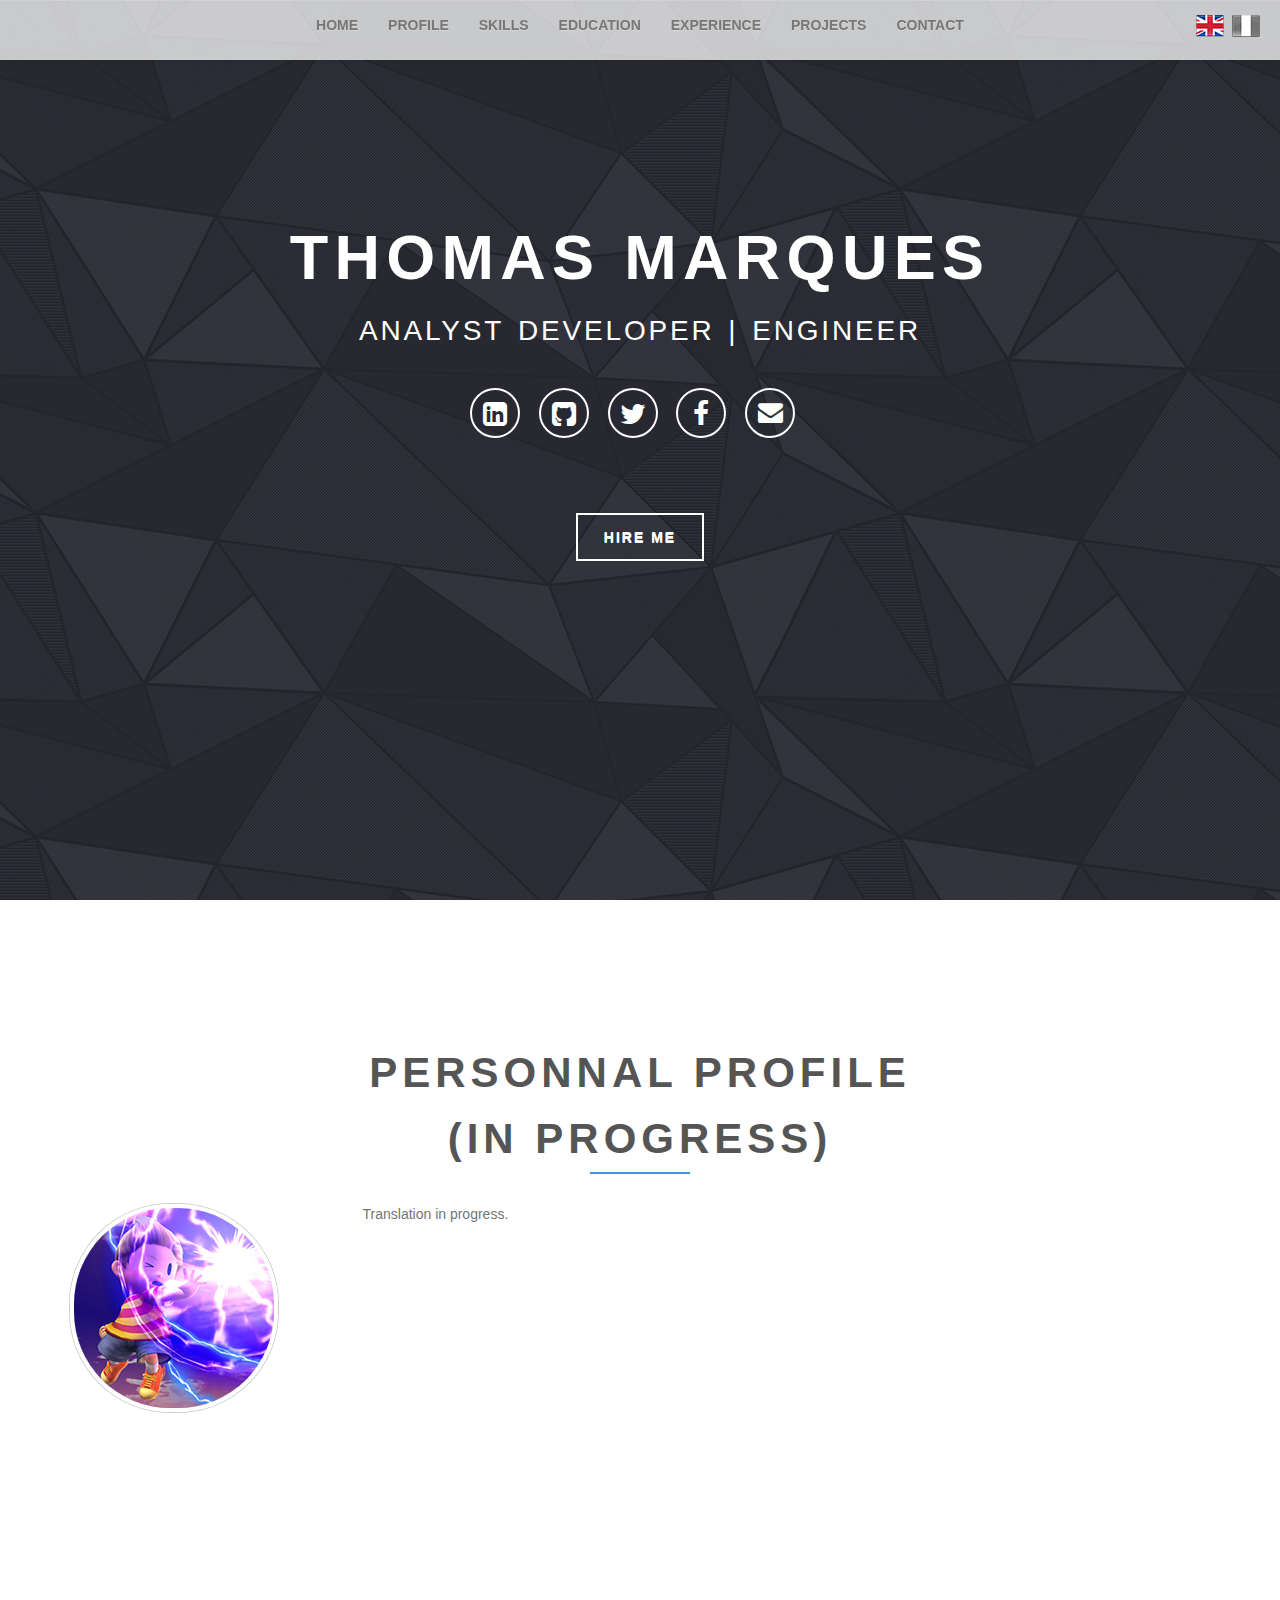
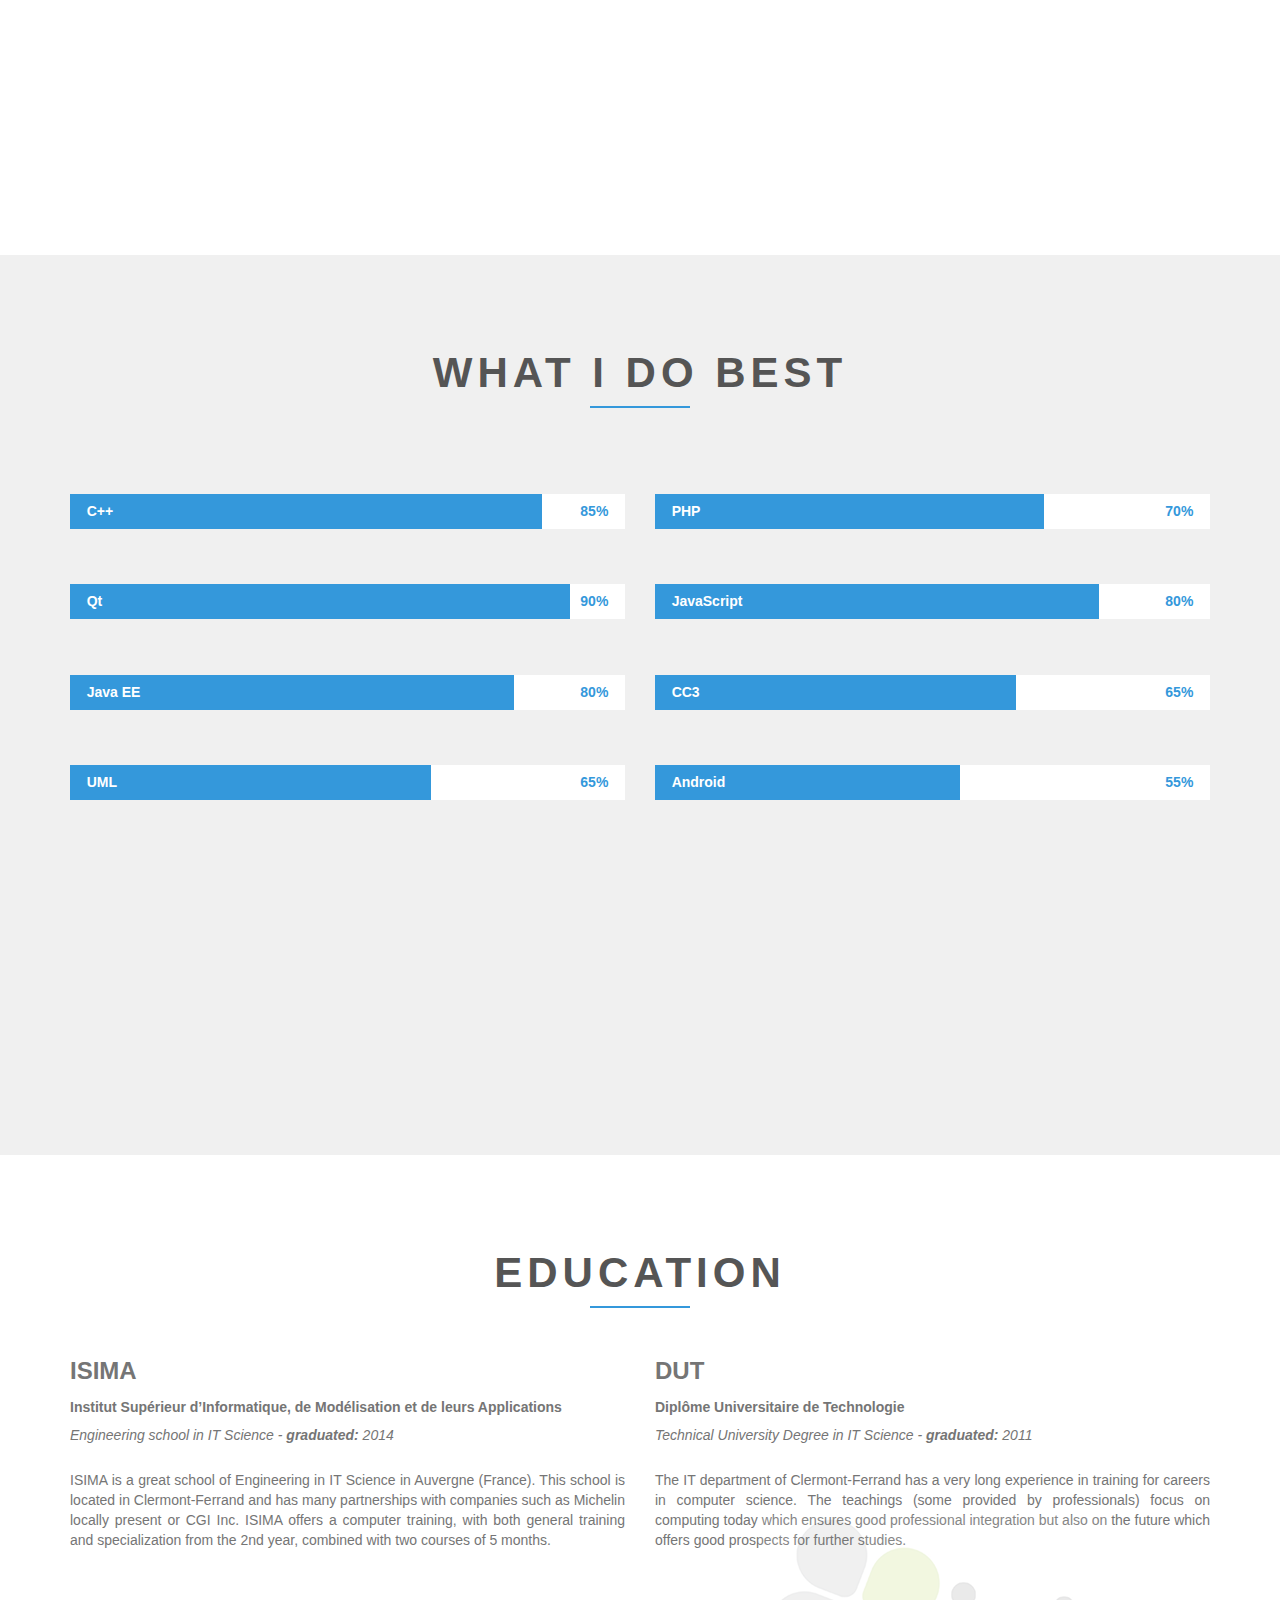
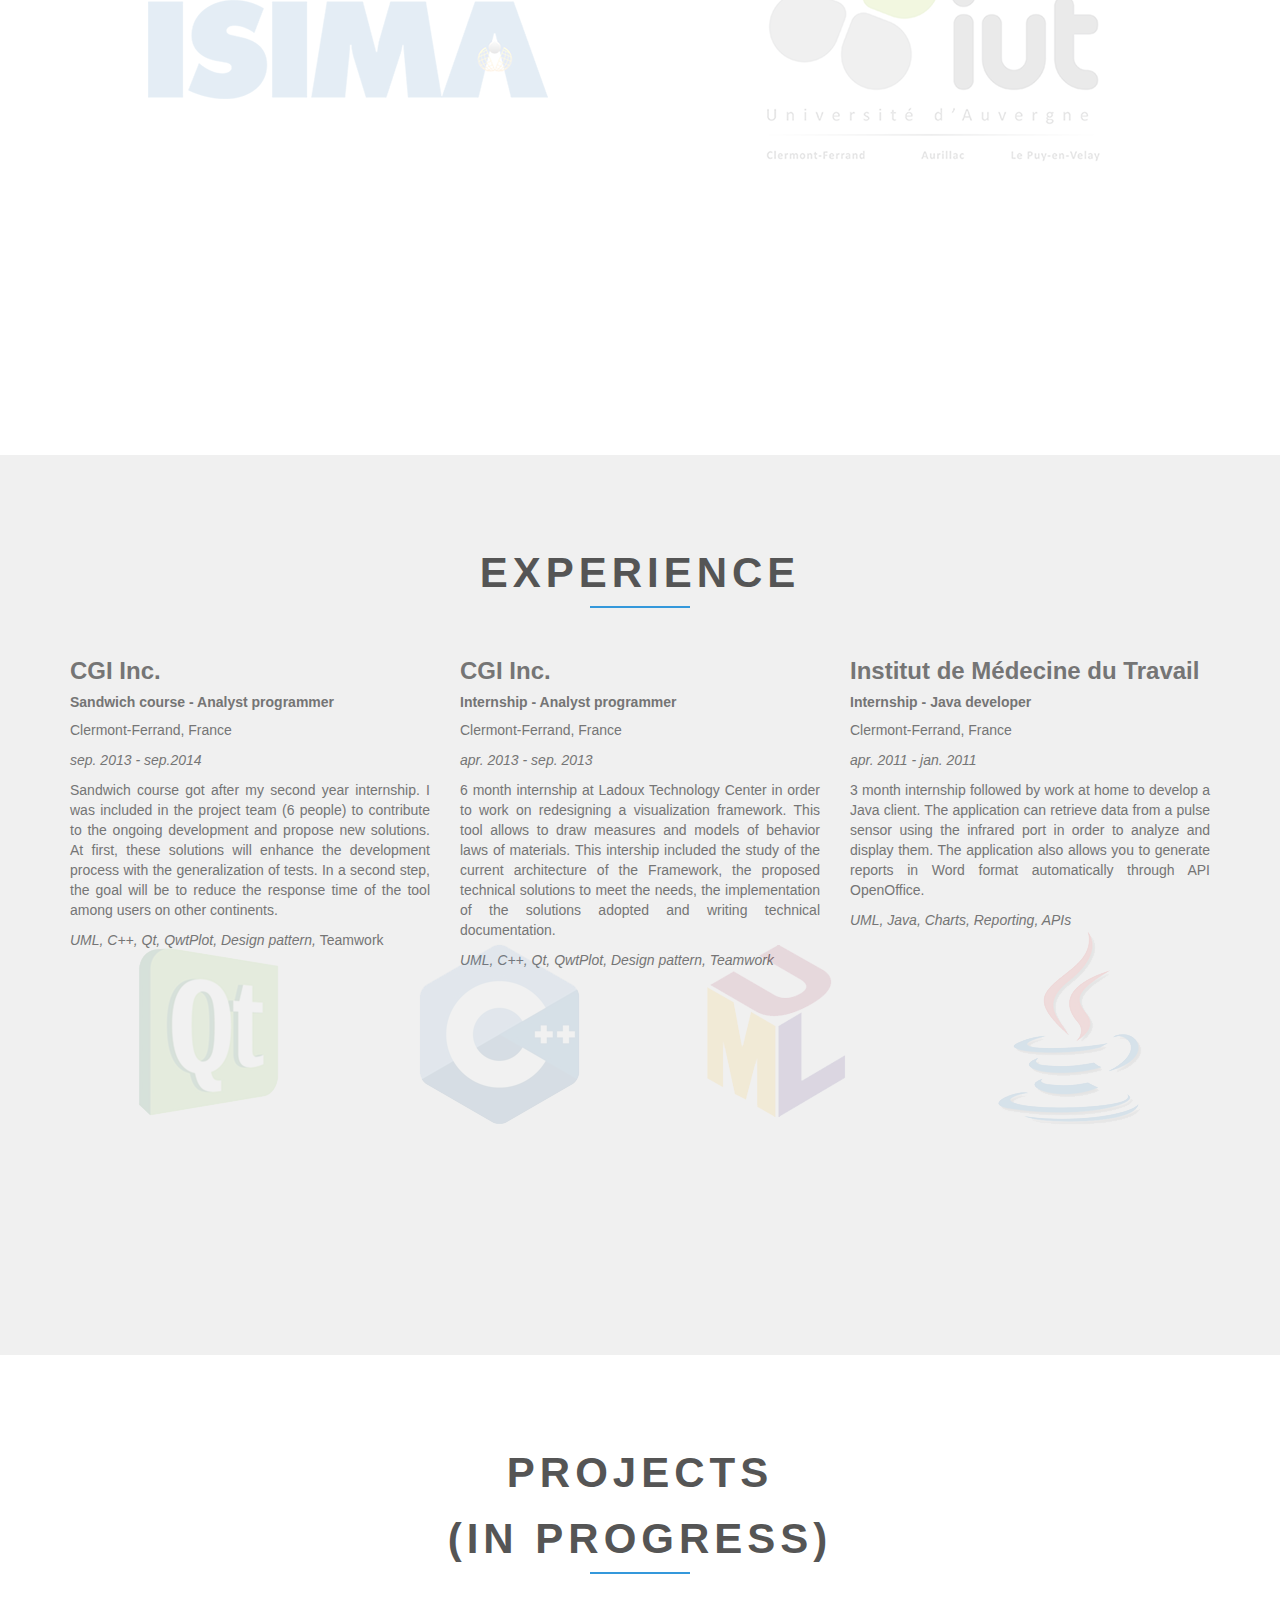
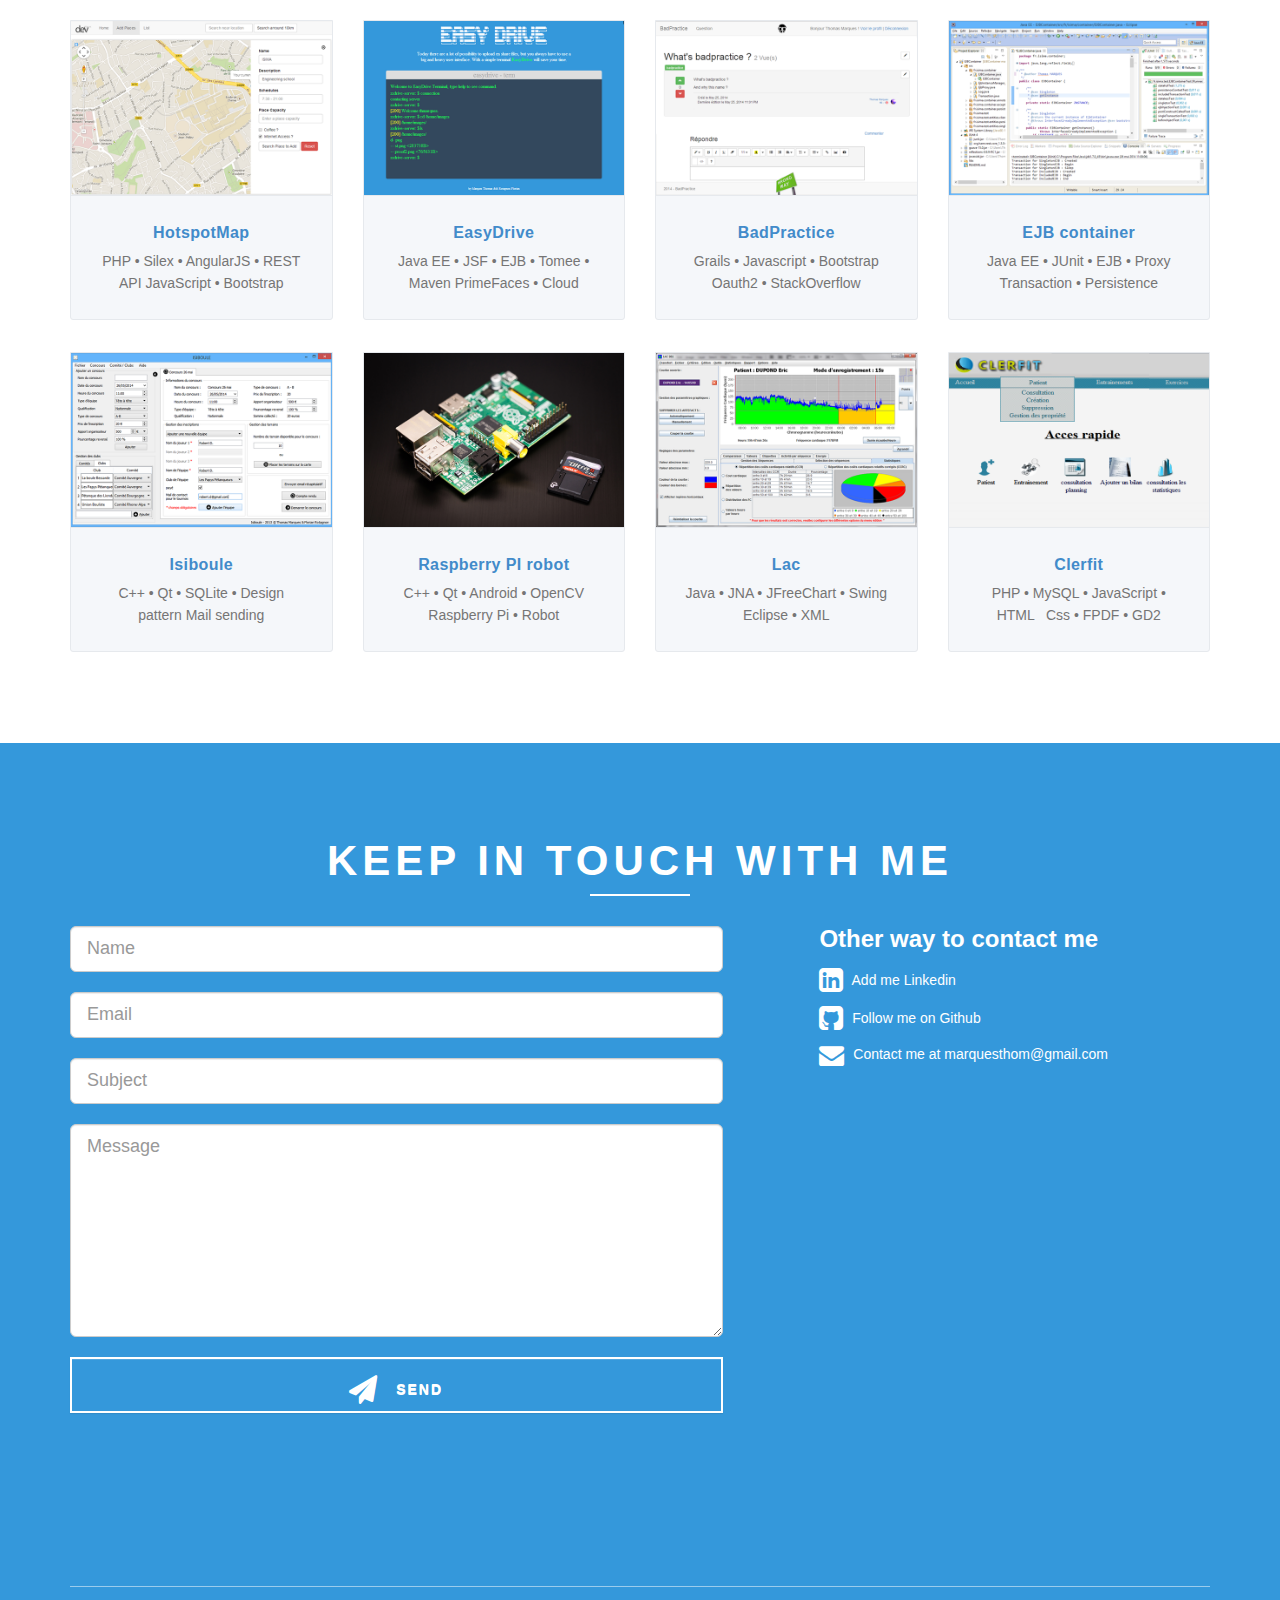
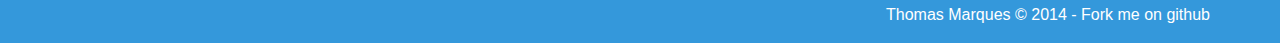
==== commit 26d4c86f: "Project description 4/8." ====
--- a/dev/index.html
+++ b/dev/index.html
@@ -454,6 +454,7 @@
                             <h3>HotspotMap</h3>
                             <p class="i18n" i18n-key="hotspotmap-first-desc"></p>
                             <p class="i18n" i18n-key="hotspotmap-second-desc"></p>
+                            <p class="i18n" i18n-key="hotspotmap-third-desc"></p>
                             <div class="project-infos">
                                 <p class="project-info">
                                     <span class="i18n dark" i18n-key="date"></span>
@@ -498,6 +499,7 @@
                             <h3>EasyDrive</h3>
                             <p class="i18n" i18n-key="easydrive-first-desc"></p>
                             <p class="i18n" i18n-key="easydrive-second-desc"></p>
+                            <p class="i18n" i18n-key="easydrive-third-desc"></p>
                             <div class="project-infos">
                                 <p class="project-info">
                                     <span class="i18n dark" i18n-key="date"></span>
@@ -537,7 +539,6 @@
                         <div class="col-md-8">
                             <h3>BadPractice</h3>
                             <p class="i18n" i18n-key="badpractice-first-desc"></p>
-                            <p class="i18n" i18n-key="badpractice-second-desc"></p>
                             <div class="project-infos">
                                 <p class="project-info">
                                     <span class="i18n dark" i18n-key="date"></span>
@@ -818,6 +819,5 @@
         <script src="i18n/i18n.js"></script>
         <script src="js/jquery.magnific-popup.min.js"></script> 
         <script src="js/main.js"></script>
-
     </body>
 </html>--- a/dev/css/font-face.css
+++ b/dev/css/font-face.css
@@ -1,84 +1,84 @@
 @font-face {
-  font-family: 'Source Sans Pro';
-  font-style: normal;
-  font-weight: 300;
-  src: local('Source Sans Pro Light'), local('SourceSansPro-Light'), url(http://themes.googleusercontent.com/static/fonts/sourcesanspro/v7/toadOcfmlt9b38dHJxOBGNbE_oMaV8t2eFeISPpzbdE.woff) format('woff');
+    font-family: 'Source Sans Pro';
+    font-style: normal;
+    font-weight: 300;
+    src: local('Source Sans Pro Light'), local('SourceSansPro-Light'), url(http://themes.googleusercontent.com/static/fonts/sourcesanspro/v7/toadOcfmlt9b38dHJxOBGNbE_oMaV8t2eFeISPpzbdE.woff) format('woff');
 }
 @font-face {
-  font-family: 'Source Sans Pro';
-  font-style: normal;
-  font-weight: 400;
-  src: local('Source Sans Pro'), local('SourceSansPro-Regular'), url(http://themes.googleusercontent.com/static/fonts/sourcesanspro/v7/ODelI1aHBYDBqgeIAH2zlBM0YzuT7MdOe03otPbuUS0.woff) format('woff');
+    font-family: 'Source Sans Pro';
+    font-style: normal;
+    font-weight: 400;
+    src: local('Source Sans Pro'), local('SourceSansPro-Regular'), url(http://themes.googleusercontent.com/static/fonts/sourcesanspro/v7/ODelI1aHBYDBqgeIAH2zlBM0YzuT7MdOe03otPbuUS0.woff) format('woff');
 }
 @font-face {
-  font-family: 'Source Sans Pro';
-  font-style: normal;
-  font-weight: 600;
-  src: local('Source Sans Pro Semibold'), local('SourceSansPro-Semibold'), url(http://themes.googleusercontent.com/static/fonts/sourcesanspro/v7/toadOcfmlt9b38dHJxOBGJ6-ys_j0H4QL65VLqzI3wI.woff) format('woff');
+    font-family: 'Source Sans Pro';
+    font-style: normal;
+    font-weight: 600;
+    src: local('Source Sans Pro Semibold'), local('SourceSansPro-Semibold'), url(http://themes.googleusercontent.com/static/fonts/sourcesanspro/v7/toadOcfmlt9b38dHJxOBGJ6-ys_j0H4QL65VLqzI3wI.woff) format('woff');
 }
 @font-face {
-  font-family: 'Source Sans Pro';
-  font-style: normal;
-  font-weight: 700;
-  src: local('Source Sans Pro Bold'), local('SourceSansPro-Bold'), url(http://themes.googleusercontent.com/static/fonts/sourcesanspro/v7/toadOcfmlt9b38dHJxOBGFkQc6VGVFSmCnC_l7QZG60.woff) format('woff');
+    font-family: 'Source Sans Pro';
+    font-style: normal;
+    font-weight: 700;
+    src: local('Source Sans Pro Bold'), local('SourceSansPro-Bold'), url(http://themes.googleusercontent.com/static/fonts/sourcesanspro/v7/toadOcfmlt9b38dHJxOBGFkQc6VGVFSmCnC_l7QZG60.woff) format('woff');
 }
 @font-face {
-  font-family: 'Source Sans Pro';
-  font-style: normal;
-  font-weight: 900;
-  src: local('Source Sans Pro Black'), local('SourceSansPro-Black'), url(http://themes.googleusercontent.com/static/fonts/sourcesanspro/v7/toadOcfmlt9b38dHJxOBGHiec-hVyr2k4iOzEQsW1iE.woff) format('woff');
+    font-family: 'Source Sans Pro';
+    font-style: normal;
+    font-weight: 900;
+    src: local('Source Sans Pro Black'), local('SourceSansPro-Black'), url(http://themes.googleusercontent.com/static/fonts/sourcesanspro/v7/toadOcfmlt9b38dHJxOBGHiec-hVyr2k4iOzEQsW1iE.woff) format('woff');
 }
 @font-face {
-  font-family: 'Source Sans Pro';
-  font-style: italic;
-  font-weight: 300;
-  src: local('Source Sans Pro Light Italic'), local('SourceSansPro-LightIt'), url(http://themes.googleusercontent.com/static/fonts/sourcesanspro/v7/fpTVHK8qsXbIeTHTrnQH6GGomRtBD2u8FwSY4jjlmeA.woff) format('woff');
+    font-family: 'Source Sans Pro';
+    font-style: italic;
+    font-weight: 300;
+    src: local('Source Sans Pro Light Italic'), local('SourceSansPro-LightIt'), url(http://themes.googleusercontent.com/static/fonts/sourcesanspro/v7/fpTVHK8qsXbIeTHTrnQH6GGomRtBD2u8FwSY4jjlmeA.woff) format('woff');
 }
 @font-face {
-  font-family: 'Source Sans Pro';
-  font-style: italic;
-  font-weight: 400;
-  src: local('Source Sans Pro Italic'), local('SourceSansPro-It'), url(http://themes.googleusercontent.com/static/fonts/sourcesanspro/v7/M2Jd71oPJhLKp0zdtTvoMzNrcjQuD0pTu1za2FULaMs.woff) format('woff');
+    font-family: 'Source Sans Pro';
+    font-style: italic;
+    font-weight: 400;
+    src: local('Source Sans Pro Italic'), local('SourceSansPro-It'), url(http://themes.googleusercontent.com/static/fonts/sourcesanspro/v7/M2Jd71oPJhLKp0zdtTvoMzNrcjQuD0pTu1za2FULaMs.woff) format('woff');
 }
 @font-face {
-  font-family: 'Source Sans Pro';
-  font-style: italic;
-  font-weight: 600;
-  src: local('Source Sans Pro Semibold Italic'), local('SourceSansPro-SemiboldIt'), url(http://themes.googleusercontent.com/static/fonts/sourcesanspro/v7/fpTVHK8qsXbIeTHTrnQH6PULlOK_XQENnt2ryrY843E.woff) format('woff');
+    font-family: 'Source Sans Pro';
+    font-style: italic;
+    font-weight: 600;
+    src: local('Source Sans Pro Semibold Italic'), local('SourceSansPro-SemiboldIt'), url(http://themes.googleusercontent.com/static/fonts/sourcesanspro/v7/fpTVHK8qsXbIeTHTrnQH6PULlOK_XQENnt2ryrY843E.woff) format('woff');
 }
 @font-face {
-  font-family: 'Source Sans Pro';
-  font-style: italic;
-  font-weight: 700;
-  src: local('Source Sans Pro Bold Italic'), local('SourceSansPro-BoldIt'), url(http://themes.googleusercontent.com/static/fonts/sourcesanspro/v7/fpTVHK8qsXbIeTHTrnQH6Nog-We9VNve39Jr4Vs_aDc.woff) format('woff');
+    font-family: 'Source Sans Pro';
+    font-style: italic;
+    font-weight: 700;
+    src: local('Source Sans Pro Bold Italic'), local('SourceSansPro-BoldIt'), url(http://themes.googleusercontent.com/static/fonts/sourcesanspro/v7/fpTVHK8qsXbIeTHTrnQH6Nog-We9VNve39Jr4Vs_aDc.woff) format('woff');
 }
 @font-face {
-  font-family: 'Source Sans Pro';
-  font-style: italic;
-  font-weight: 900;
-  src: local('Source Sans Pro Black Italic'), local('SourceSansPro-BlackIt'), url(http://themes.googleusercontent.com/static/fonts/sourcesanspro/v7/fpTVHK8qsXbIeTHTrnQH6ONg1gFYvjbPSGxSBhvPu6E.woff) format('woff');
+    font-family: 'Source Sans Pro';
+    font-style: italic;
+    font-weight: 900;
+    src: local('Source Sans Pro Black Italic'), local('SourceSansPro-BlackIt'), url(http://themes.googleusercontent.com/static/fonts/sourcesanspro/v7/fpTVHK8qsXbIeTHTrnQH6ONg1gFYvjbPSGxSBhvPu6E.woff) format('woff');
 }
 @font-face {
-  font-family: 'Oxygen';
-  font-style: normal;
-  font-weight: 400;
-  src: local('Oxygen'), local('Oxygen-Regular'), url(http://themes.googleusercontent.com/static/fonts/oxygen/v3/RzoNiRR1p2Mqyyz2RwqSMw.woff) format('woff');
+    font-family: 'Oxygen';
+    font-style: normal;
+    font-weight: 400;
+    src: local('Oxygen'), local('Oxygen-Regular'), url(http://themes.googleusercontent.com/static/fonts/oxygen/v3/RzoNiRR1p2Mqyyz2RwqSMw.woff) format('woff');
 }
 @font-face {
-  font-family: 'Oxygen';
-  font-style: normal;
-  font-weight: 700;
-  src: local('Oxygen Bold'), local('Oxygen-Bold'), url(http://themes.googleusercontent.com/static/fonts/oxygen/v3/yVHpdQrmTj9Kax1tmFSx2j8E0i7KZn-EPnyo3HZu7kw.woff) format('woff');
+    font-family: 'Oxygen';
+    font-style: normal;
+    font-weight: 700;
+    src: local('Oxygen Bold'), local('Oxygen-Bold'), url(http://themes.googleusercontent.com/static/fonts/oxygen/v3/yVHpdQrmTj9Kax1tmFSx2j8E0i7KZn-EPnyo3HZu7kw.woff) format('woff');
 }
 @font-face {
-  font-family: 'Titillium Web';
-  font-style: normal;
-  font-weight: 300;
-  src: local('Titillium WebLight'), local('TitilliumWeb-Light'), url(http://themes.googleusercontent.com/static/fonts/titilliumweb/v2/anMUvcNT0H1YN4FII8wpr24bNCNEoFTpS2BTjF6FB5E.woff) format('woff');
+    font-family: 'Titillium Web';
+    font-style: normal;
+    font-weight: 300;
+    src: local('Titillium WebLight'), local('TitilliumWeb-Light'), url(http://themes.googleusercontent.com/static/fonts/titilliumweb/v2/anMUvcNT0H1YN4FII8wpr24bNCNEoFTpS2BTjF6FB5E.woff) format('woff');
 }
 @font-face {
-  font-family: 'Titillium Web';
-  font-style: normal;
-  font-weight: 400;
-  src: local('Titillium Web'), local('TitilliumWeb-Regular'), url(http://themes.googleusercontent.com/static/fonts/titilliumweb/v2/7XUFZ5tgS-tD6QamInJTcdGU7DQ8I6RFMlK0vgclk7w.woff) format('woff');
+    font-family: 'Titillium Web';
+    font-style: normal;
+    font-weight: 400;
+    src: local('Titillium Web'), local('TitilliumWeb-Regular'), url(http://themes.googleusercontent.com/static/fonts/titilliumweb/v2/7XUFZ5tgS-tD6QamInJTcdGU7DQ8I6RFMlK0vgclk7w.woff) format('woff');
 }--- a/dev/css/style.css
+++ b/dev/css/style.css
@@ -638,6 +638,10 @@
     display: inline-block;
 }
 
+#page-projects .projects-desc .col-md-8 > p::first-letter {
+    padding-left: 5%;
+}
+
 #page-projects .projects-desc .project-infos {
     margin-top: 25px;
 }
